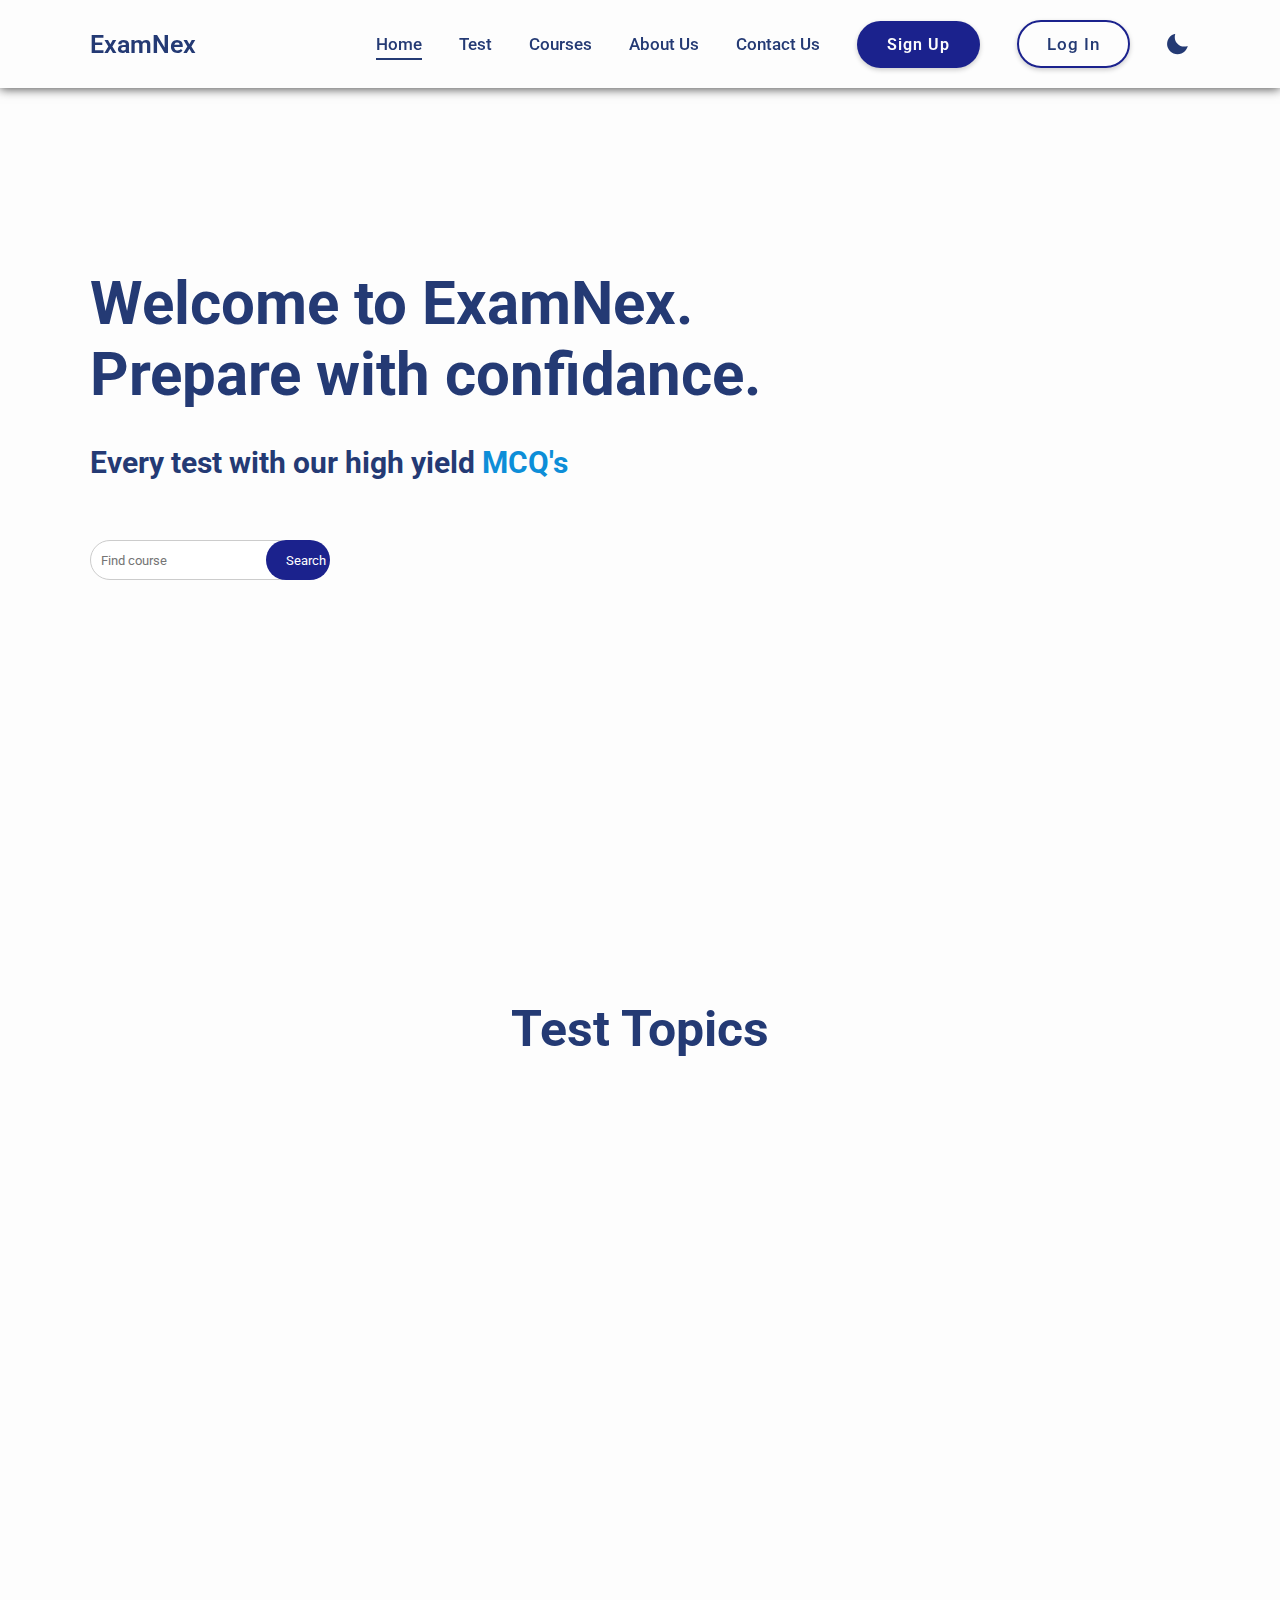
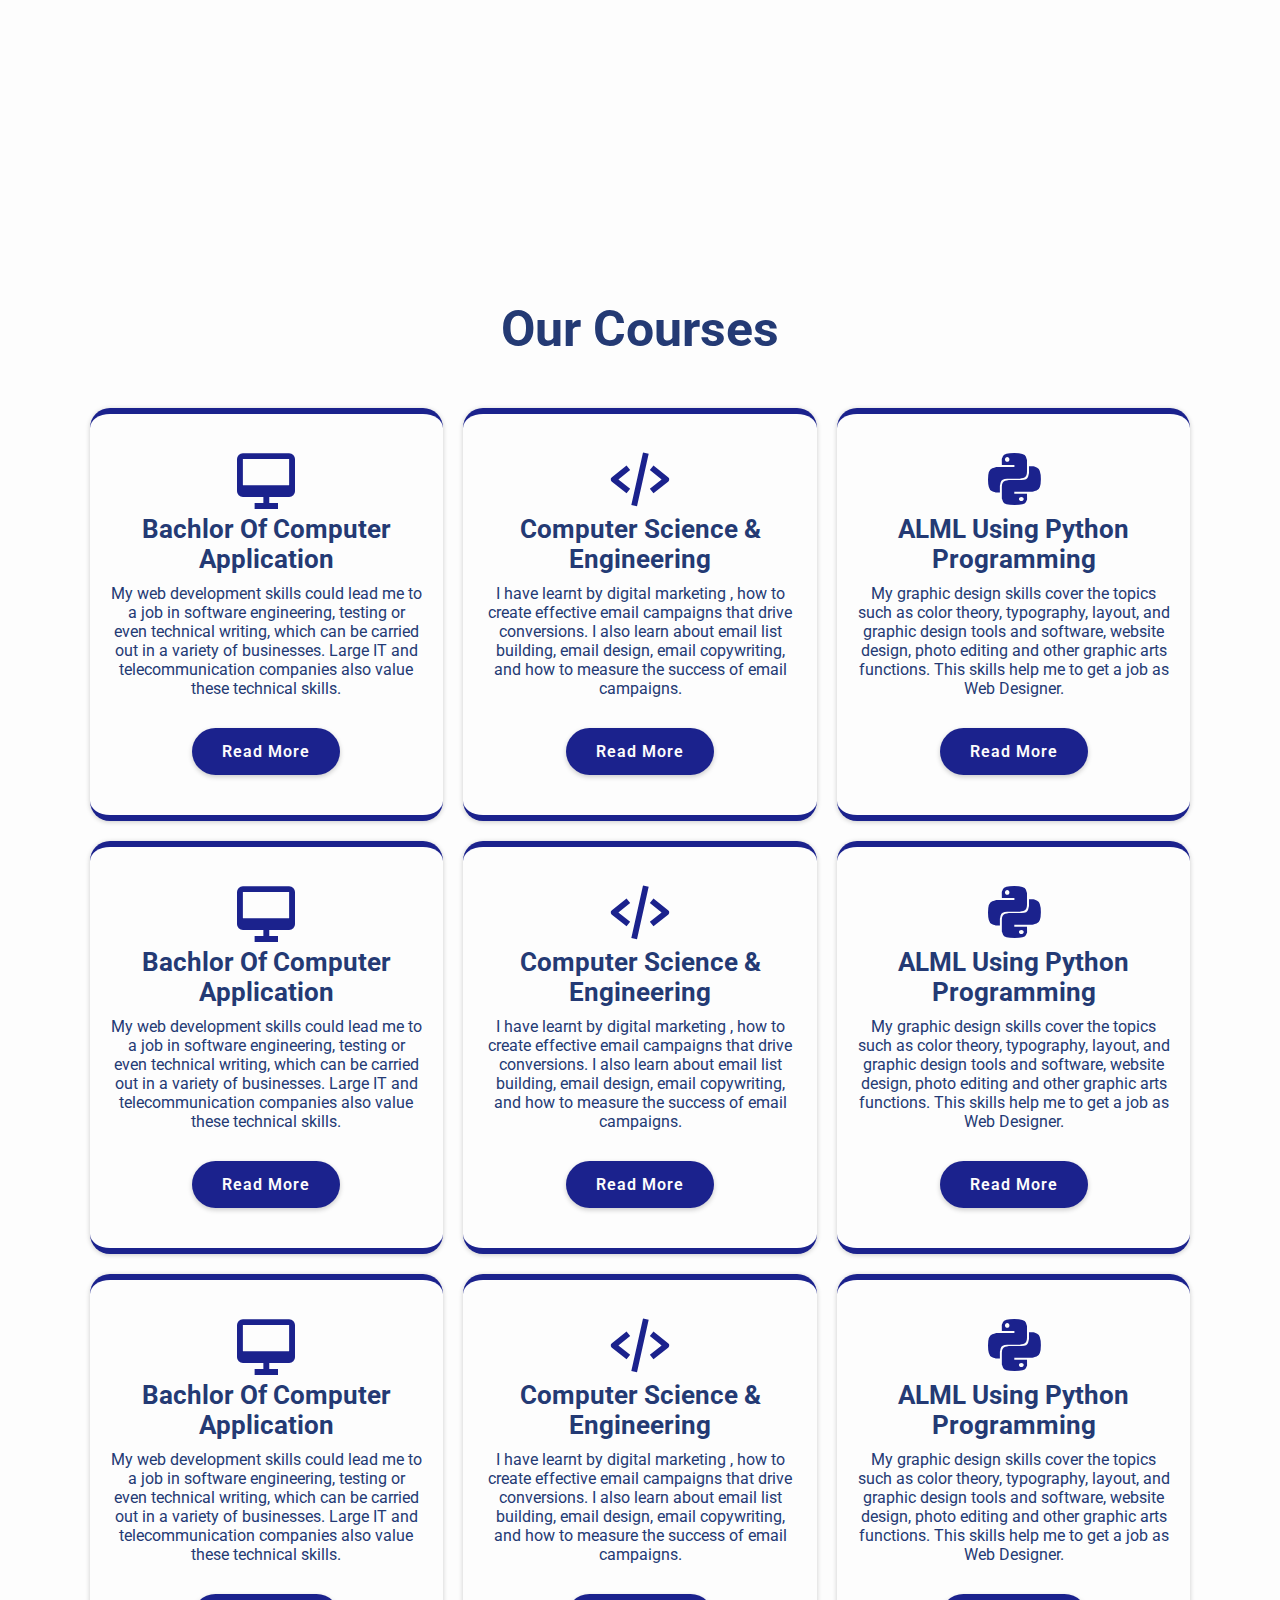
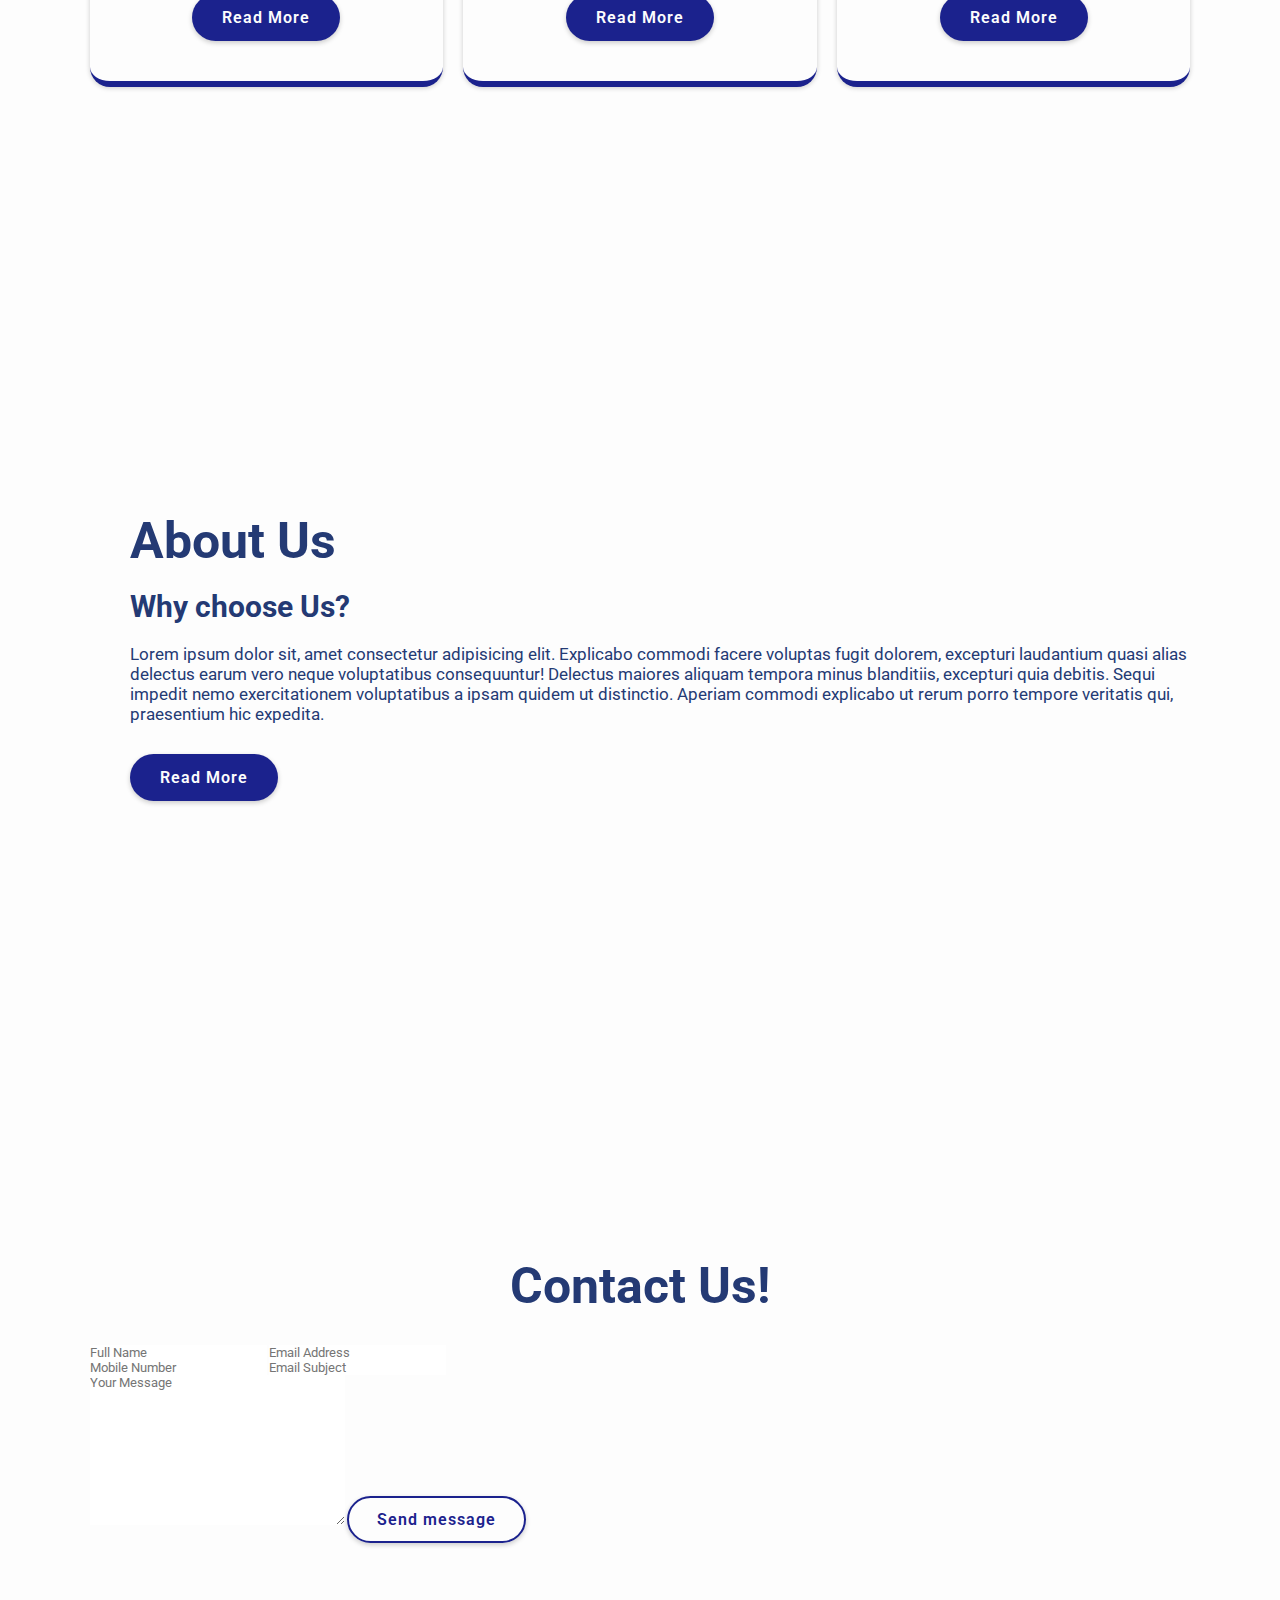
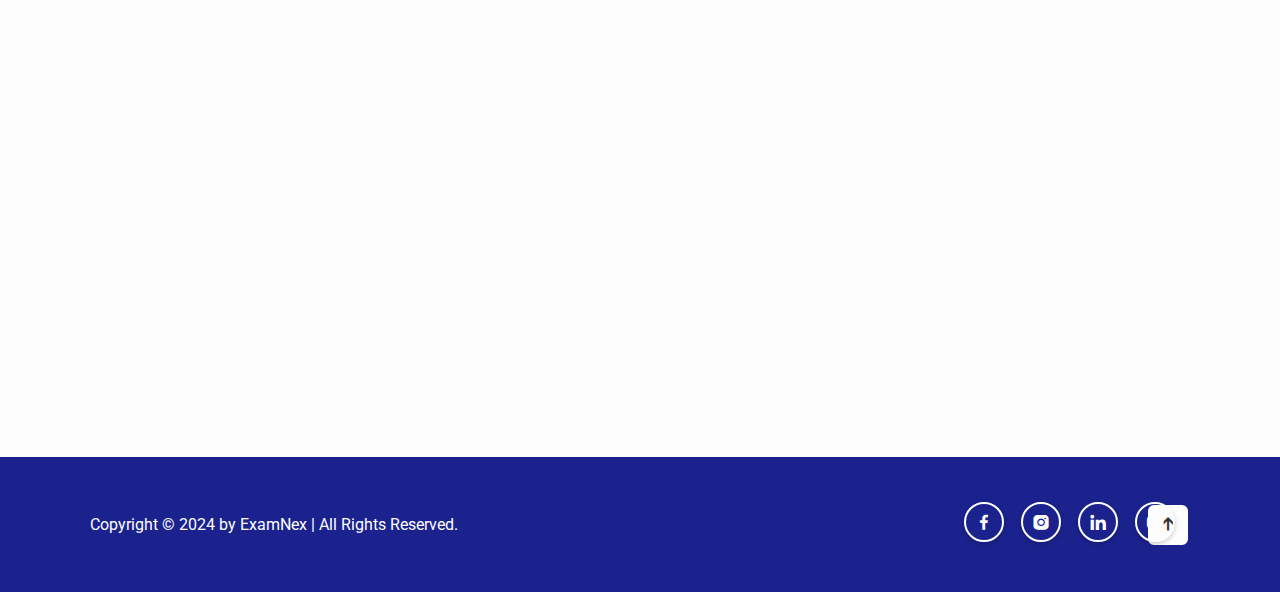
==== index.html @ b9f56183 "Add files via upload" ====
<!DOCTYPE html>
<html lang="en">
<head>
    <meta charset="UTF-8">
    <link rel="shortcut icon" type="x-icon" href="logo-removebg-preview1.png">
    <meta name="viewport" content="width=device-width, initial-scale=1.0 user-scalable=no">
    <title>ExamApp</title>
    <link rel="stylesheet" href="style.css">
    <link href='https://unpkg.com/boxicons@2.1.4/css/boxicons.min.css' rel='stylesheet'>
</head>
<body>
    <header class="header">
        <a href="#home" class="logo">ExamNex</a>
        <nav class="navbar">
            <a href="#home" class="active">Home</a>
            <a href="#test" >Test</a>
            <a href="#courses" >Courses</a>
            <a href="#about" >About Us</a>
            <a href="#contact" >Contact Us</a>
            <a href="#" id="sign-up"><span class="btn">Sign Up</span></a>
            <a href="#" class="btn2" id="pop_up">Log In</a>
        </nav>
        <i class='bx bxs-moon' id="darkMode-icon"></i>
        <i id="menu" class='bx bx-menu'></i>
    </header>
        <section class="home" id="home">
            <div class="home-content">
                <h1>Welcome to ExamNex. Prepare with confidance. </h1>
                <!-- <h1><span1 class="multiple-text"></span1></h1> -->
                <h3>Every test with our high yield <span>MCQ's</span></h3>
            <form class="search" action="#" method="post">
                <input type="search" id="search-input" placeholder="Find course" class="search-input">
                <button type="submit" class="search-button" id="search-button">Search</button>
            </form>
        </div>
            <div class="image">
                <img src="exam-removebg.png" alt="">
            </div>
            <div class="container">
                <span class="close"><ion-icon name="close"></ion-icon></span>
                        <h2>Sign in to account</h2>
                        <form action="#" method="post">
                <div class="elements">
                    <div class="login_mail">
                        <input type="email or phone number" id="mail" placeholder="Email address or phone number" required>
                        <span class="icon-mail"><ion-icon name="mail"></ion-icon></span>
                    </div>
                    <div class="login_pass">
                        <input type="password" id="pass" placeholder="Password" required>
                        <span class="lock" id=""><ion-icon name="lock-closed"></ion-icon></span>
                    </div>
                    <div class="login_btn">
                        <button type="submit" id="log_in"><span>Sign in</span></button>
                    </div>
                </div>
                    <div class="forgot">
                    <label><input type="checkbox"> Remember me</label>
                        <a href="#" id="forget"> forgot password?</a>
                    </div>
                </form>
                </div>
                <!-- sign_up -->
                <div class="container2">
                    <span class="close2"><i class='bx bx-x' name="close2"></i></span>
                            <h2>Sign up to account</h2>
                            <form action="#" method="post">
                    <div class="elements2">
                        <div class="username">
                            <input type="text" id="username" placeholder="Enter the username" required>
                            <span class="user"><i class='bx bxs-user'></i></span>
                        </div>
                        <div class="login_mail2">
                            <input type="email or phone number" id="mail2" placeholder="Email address or phone number" required>
                            <span class="icon-mail2"><ion-icon name="mail"></ion-icon></span>
                        </div>
                        <div class="login_pass2">
                            <input type="password" id="pass2" placeholder="Password" required>
                            <span class="lock2" id=""><ion-icon name="lock-closed"></ion-icon></span>
                        </div>
                        <div class="login_btn2">
                            <button type="submit" id="log_in2"><span>Sign in</span></button>
                        </div>
                    </div>
                        <div class="forgot2">
                        <label><input type="checkbox"> Remember me</label>
                            <a href="#"> Already have an account?</a>
                        </div>
                    </form>
                    </div>
                    <div class="container3">
                        <span class="close3"><i class='bx bx-x' name="close2"></i></span>
                                <h2>Reset your password</h2>
                                <pre>If the account exist, we will email you 
    instructions to reset the password.</pre>
                                <form action="#" method="post">
                        <div class="elements3">
                            <div class="login_mail3">
                                <input type="email or phone number" id="mail3" placeholder="Email address or phone number" required>
                                <span class="icon-mail3"><ion-icon name="mail"></ion-icon></span>
                            </div>
                            <div class="login_btn3">
                                <button type="submit" id="log_in3"><span>Reset password</span></button>
                            </div>
                        </div>
                        </div>
        </section>
        <section class="test" id="test">
            <h2 class="heading">Test Topics</h2>
            <div class="test-container">
                <div class="test-box">
                    <img src="portfolio1.jpg" alt="">
                    <div class="test-layer">
                        <h4>Web Design</h4>
                        <p>I Can design according to the user any types of designing websites.</p>
                        <a href="#"><i class='bx bx-link-external'></i></a>
                    </div>
                </div>
                <div class="test-box">
                    <img src="portfolio2.jpg" alt="">
                    <div class="test-layer">
                        <h4>C & Python Programming</h4>
                        <p>I know about C & Python Programming. I can do any types of projects with that languages.</p>
                        <a href="#"><i class='bx bx-link-external'></i></a>
                    </div>
                </div>
                <div class="test-box">
                    <img src="portfolio3.jpg" alt="">
                    <div class="test-layer">
                        <h4>Game Devolopment</h4>
                        <p>I have knowledge about game development. So, I can help you to devolops 2D games.</p>
                        <a href="#"><i class='bx bx-link-external'></i></a>
                    </div>
                </div>
                <div class="test-box">
                    <img src="portfolio4.jpg" alt="">
                    <div class="test-layer">
                        <h4>Full Stack Web Devolopment</h4>
                        <p>I devolops websites using React Js, Node Js, Express Js & My SQL DataBase.</p>
                        <a href="#"><i class='bx bx-link-external'></i></a>
                    </div>
                </div>
                <div class="test-box">
                    <img src="portfolio5.jpg" alt="">
                    <div class="test-layer">
                        <h4>Soft Skills</h4>
                        <p>My soft skills are Communication, Problem Solving, Negotiation, Teamwork, Adaptability.</p>
                        <a href="#"><i class='bx bx-link-external'></i></a>
                    </div>
                </div>
                <div class="test-box">
                    <img src="portfolio6.jpg" alt="">
                    <div class="test-layer">
                        <h4>MS Office</h4>
                        <p>I can help you any types of Ms Office related works.</p>
                        <a href="#"><i class='bx bx-link-external'></i></a>
                    </div>
                </div>
            </div>
        </section>
        <section class="courses" id="courses">
            <h2 class="heading">Our Courses</h2>
            <div class="courses-container">
                <div class="courses-box">
                    <i class='bx bx-desktop'></i>
                    <h3>Bachlor Of Computer Application</h3>
                    <p>My web development skills could lead me  to a job in software engineering, testing or even technical writing, which can be carried out in a variety of businesses. Large IT and telecommunication companies also value these technical skills.</p>
                    <a href="#"><span class="btn">Read More</span></a>
                </div>
                <div class="courses-box">
                    <i class='bx bx-code-alt' ></i>
                    <h3>Computer Science & Engineering</h3>
                    <p>I have learnt by digital marketing , how to create effective email campaigns that drive conversions. I also learn about email list building, email design, email copywriting, and how to measure the success of  email campaigns.</p>
                    <a href="#"><span class="btn">Read More</span></a>
                </div>
                <div class="courses-box">
                    <i class='bx bxl-python' ></i>
                    <h3>ALML Using Python Programming</h3>
                    <p>My graphic design skills cover the topics such as color theory, typography, layout, and graphic design tools and software, website design, photo editing and other graphic arts functions. 
                        This skills help me to get a job as Web Designer.</p>
                    <a href="#"><span class="btn">Read More</span></a>
                </div>
                <div class="courses-box">
                    <i class='bx bx-desktop'></i>
                    <h3>Bachlor Of Computer Application</h3>
                    <p>My web development skills could lead me  to a job in software engineering, testing or even technical writing, which can be carried out in a variety of businesses. Large IT and telecommunication companies also value these technical skills.</p>
                    <a href="#"><span class="btn">Read More</span></a>
                </div>
                <div class="courses-box">
                    <i class='bx bx-code-alt' ></i>
                    <h3>Computer Science & Engineering</h3>
                    <p>I have learnt by digital marketing , how to create effective email campaigns that drive conversions. I also learn about email list building, email design, email copywriting, and how to measure the success of  email campaigns.</p>
                    <a href="#"><span class="btn">Read More</span></a>
                </div>
                <div class="courses-box">
                    <i class='bx bxl-python' ></i>
                    <h3>ALML Using Python Programming</h3>
                    <p>My graphic design skills cover the topics such as color theory, typography, layout, and graphic design tools and software, website design, photo editing and other graphic arts functions. 
                        This skills help me to get a job as Web Designer.</p>
                    <a href="#"><span class="btn">Read More</span></a>
                </div>
                <div class="courses-box">
                    <i class='bx bx-desktop'></i>
                    <h3>Bachlor Of Computer Application</h3>
                    <p>My web development skills could lead me  to a job in software engineering, testing or even technical writing, which can be carried out in a variety of businesses. Large IT and telecommunication companies also value these technical skills.</p>
                    <a href="#"><span class="btn">Read More</span></a>
                </div>
                <div class="courses-box">
                    <i class='bx bx-code-alt' ></i>
                    <h3>Computer Science & Engineering</h3>
                    <p>I have learnt by digital marketing , how to create effective email campaigns that drive conversions. I also learn about email list building, email design, email copywriting, and how to measure the success of  email campaigns.</p>
                    <a href="#"><span class="btn">Read More</span></a>
                </div>
                <div class="courses-box">
                    <i class='bx bxl-python' ></i>
                    <h3>ALML Using Python Programming</h3>
                    <p>My graphic design skills cover the topics such as color theory, typography, layout, and graphic design tools and software, website design, photo editing and other graphic arts functions. 
                        This skills help me to get a job as Web Designer.</p>
                    <a href="#"><span class="btn">Read More</span></a>
                </div>
            </div>
        </section>
        <section class="about" id="about">
            <div class="about-img">
                <img src="about1-removebg-preview.png" alt="">
            </div>
            <div class="about-content">
                <h2 class="heading">About Us</h2>
                <h3>Why choose Us?</h3>
                <p>Lorem ipsum dolor sit, amet consectetur adipisicing elit. Explicabo commodi facere voluptas fugit dolorem, excepturi laudantium quasi alias delectus earum vero neque voluptatibus consequuntur! Delectus maiores aliquam tempora minus blanditiis, excepturi quia debitis. Sequi impedit nemo exercitationem voluptatibus a ipsam quidem ut distinctio. Aperiam commodi explicabo ut rerum porro tempore veritatis qui, praesentium hic expedita.
                    
                </p>
                <span href="#" class="btn">Read More</span>
            </div>
        </section>
        <section class="contact" id="contact">
            <h2 class="heading">Contact Us!</h2>
            <form action="#" method="POST" id="contact">
            <!--<form action="https://api.web3forms.com/submit" method="POST">   gmail comments line
                <input type="hidden" name="access_key" value="90920bce-4f6d-42fe-be21-c237a7fe2560">-->
                <div class="input-box">
                    <input type="text" placeholder="Full Name" name="full_name" required>
                    <input type="email" placeholder="Email Address" name="email" required>
                </div>
                <div class="input-box">
                    <input type="number" placeholder="Mobile Number" name="mno" required>
                    <input type="text" placeholder="Email Subject" name="text" required>
                </div>
                <textarea name="sent_text" id="sent_text" cols="30" rows="10" placeholder="Your Message"></textarea>
                <!-- <input type="submit" value="Send Message" class="btn2"> When we use the backend that time we used that -->
                <a href="thankyou.html" class="btn2">Send message</a> <!--Thats for demo purpose -->
            </form>
        </section>
        <footer class="footer">
            <div class="footer-text">
                <p>Copyright &copy; 2024 by ExamNex | All Rights Reserved.</p>
            </div>
            <div class="social-media">
                <a href="https://www.facebook.com/profile.php?id=100036517611134" target="_blank"><i class='bx bxl-facebook'></i></a>
                <a href="https://www.instagram.com/__pheonixx__99/" target="_blank"><i class='bx bxl-instagram-alt' ></i></a>
                <a href="https://www.linkedin.com/in/samrat-saha-414580305/" target="_blank"><i class='bx bxl-linkedin'></i></a>
                <a href="https://youtube.com/@mr.rockstaryt3064?si=V2W3eRuo5P7zrMuX" target="_blank"><i class='bx bxl-youtube' ></i></a>
            </div>
            <!-- <div class="para">
            <p>Contact Us on social media sites</p></div> -->
            <div class="footer-iconTop">
                <a href="#home"><i class='bx bx-up-arrow-alt'></i></a>
            </div>
        </footer>
<script src="https://unpkg.com/typed.js@2.1.0/dist/typed.umd.js"></script>
<script src="https://unpkg.com/scrollreveal"></script>
<script src="script.js"></script>
<script type="module" src="https://unpkg.com/ionicons@7.1.0/dist/ionicons/ionicons.esm.js"></script>
<script nomodule src="https://unpkg.com/ionicons@7.1.0/dist/ionicons/ionicons.js"></script>
</body>
</html>
---- style.css ----
@import url('https://fonts.googleapis.com/css2?family=Roboto:ital,wght@0,100;0,300;0,400;0,500;0,700;0,900;1,100;1,300;1,400;1,500;1,700;1,900&display=swap');
*{
    margin: 0;
    padding:0;
    box-sizing:border-box;
    text-decoration: none;
    border:none;
    outline:none;
    scroll-behavior:smooth;
    font-family: 'roboto', sans-serif;
}
:root{
    --bg-color: #fdfdfd;
    --text-color: rgba(36, 58, 116);
    --main-color: rgb(27, 34, 141);
    --white-color: #fdfdfd;
    --shadow-color: rgba(0, 0, 0, .2);
}
.dark-mode{
    --bg-color: #0b061f;
    --text-color: #fafafa;
    --shadow-color: rgba(0, 0, 0, .7);
}
html{
    font-size: 62.5%;
    overflow-x: hidden;
}
body{
    background: var(--bg-color);
    color: var(--text-color);
}
.header{
    position: fixed;
    top: 0;
    left: 0;
    width: 100%;
    padding: 2rem 7%;
    background: var(--bg-color);
    display: flex;
    align-items: center;
    z-index: 100;
    transition: 5s;
    box-shadow: 0 .1rem 1rem rgba(0, 0, 0, .7);
}
#menu{
    font-size: 3.8rem;
    color: var(--main-color);
    display: none;
}
#darkMode-icon{
    font-size: 2.5rem;
    cursor: pointer;
    color: var(--text-color);
}
.logo{
    font-size: 2.5rem;
    color: var(--text-color);
    font-weight: 600;
    cursor: default;
    margin-right: auto;
}
.navbar a{
    position: relative;
    font-size: 1.7rem;
    color: var(--text-color);
    font-weight: 500;
    margin-right: 3.5rem;
}
section{
    min-height: 100vh;
    padding: 10rem 7% 2rem;
}
.home{
    display: flex;
    align-items: center;
}
.home .home-content{
    max-width: 70rem;
    padding-bottom: 20rem;
}
.home-content h3{
    font-size: 3rem;
    font-weight: 700;
    line-height: .3;
}
.home-content h1{
    font-size: 6rem;
    font-weight: 700;
    margin-bottom: .3rem;
    
}
.home-content p{
    font-size: 1.6rem;
}
.home-content h3 span{
    color: rgb(13, 142, 216);
}
.home-content h3{
    line-height: 10rem;
}
.btn{
    display: inline-block;
    padding: 1.2rem 2.8rem;
    background: var(--main-color);
    border-radius: 7rem;
    box-shadow: 0 .2rem .5rem var(--shadow-color);
    font-size: 1.6rem;
    letter-spacing: .1rem;
    font-weight: 600;
    border: .2rem solid transparent;
    transition: .5s;
    
}
.btn:hover{
    background: transparent;
    color: var(--main-color);
    border-color: var(--main-color);
}
.btn2{
    display: inline-block;
    padding: 1.2rem 2.8rem;
    background: transparent;
    border-radius: 7rem;
    box-shadow: 0 .2rem .5rem var(--shadow-color);
    font-size: 1.6rem;
    color: var(--main-color);
    letter-spacing: .1rem;
    font-weight: 600;
    border: .2rem solid transparent;
    transition: .5s ease;
    border-color: var(--main-color);
}
.btn2:hover{
    background: var(--main-color);
    color: var(--white-color);
}
span{
    color: #fdfdfd;
}
.image{
        position: absolute;
        width: 20%;
        height: 50vh;
        left: 45%;
}
.image img{
    padding-left:5rem;
}
.search{
    position: absolute;
    top: 60%;
    width: 25%;
}
.search-input {
    width: 65%;
    padding: 10px;
    border: 1px solid #ccc;
    border-radius: 40px ;
    height: 4rem;
}
.search-button {
    padding: 10px 20px;
    background-color: var(--main-color); 
    color: white;
    border: none;
    border-radius: 20px;
    cursor: pointer;
    position: absolute;
    left:55%;
    height: 4rem;
    width: 20%;
}
.search-button:hover {
    background: rgb(5, 5, 77);
}
.navbar a:hover{
    font-weight: 900;
}
.navbar a.active::before{
    content: '';
    position: absolute;
    left: 0;
    bottom: -6px;
    width: 100%;
    height: .2rem;
    background: var(--text-color);
}
.header.sticky .navbar a::before{
    background: var(--text-color);
    opacity: .7;
}
.heading{
    font-size: 4.5rem;
    text-align: center;
}
.courses{
    padding-bottom: 7rem;
}
.courses h2{
    margin-bottom: 5rem;
}
.courses .courses-container{
    display: flex;
    justify-content: center;
    align-items: center;
    flex-wrap: wrap;
    gap: 2rem;
}
.courses-container .courses-box{
    flex: 1 1 30rem;
    background: var(--bg-color);
    padding: 3rem 2rem 4rem;
    border-radius: 2rem;
    box-shadow: 0 .1rem .5rem var(--shadow-color);
    text-align: center;
    border-top: .6rem solid var(--main-color);
    border-bottom: .6rem solid var(--main-color);
    transition: .5s ease;
}
.courses-container .courses-box:hover{
    box-shadow: 0 .1rem 2rem var(--shadow-color);
    transform: scale(1.02);
}
.courses-box i{
    font-size: 7rem;
    color: var(--main-color);
}
.courses-box h3{
    font-size: 2.6rem;
    transition: .5s ease;
}
.courses-box:hover h3{
    color: var(--main-color);
}
.courses-box p{
    font-size: 1.6rem;
    margin: 1rem 0 3rem;
}
.about{
    display: flex;
    justify-content: center;
    align-items: center;
    gap: 4rem;
}
.about-img img{
    width: 35vw;
}

.heading{
    font-size: 5rem;
    text-align: center;
}
.about-content h2{
    text-align: left;
    line-height: 1.9;
}
.about-content h3{
    font-size: 3rem;
}
.about-content p{
    font-size: 1.7rem;
    margin: 2rem 0 3rem;
}
.contact{
    margin-top: 10rem;
}
.contact h2{
    margin-bottom: 3rem;
}

.contact form{
    max-width: 70rem;
    margin: 1rem auto;
    text-align: center;
    margin-bottom: 3rem;
}
.contact form .input-box{
    display: flex;
    justify-content: center;
    flex-wrap: wrap;
}
.contact form .input-box input,
.contact form textarea{
    width: 100%;
    padding: 1.5rem;
    font-size: 1.6rem;
    color: var(--text-color);
    background: var(--bg-color);
    border-radius: .8rem;
    margin: .7rem 0;
    box-shadow: 0 .1rem .5rem var(--shadow-color);
    
}
.contact form .input-box input{
    width: 49%;
}
.contact form textarea{
    resize:none;
}
.contact form .btn{
    margin-top: 2rem;
    cursor: pointer;
    color: var(--white-color);
}
.contact form .btn:hover{
    color: var(--main-color);
}
.social-media a{
    margin: 2.5rem .75rem 3rem;
    display: inline-flex;
    justify-content: center;
    align-items: center;
    width: 4rem;
    height: 4rem;
    background: transparent;
    border: .2rem solid var(--white-color);
    border-radius: 50%;
    box-shadow: 0 .2rem .5rem var(--shadow-color);
    font-size: 2rem;
    color: var(--white-color);
    margin : 2.5rem 1.5rem 3rem 0;
    transition: .5s ease;
    
}
.social-media a:hover{
    background: var(--white-color);
    color: var(--main-color);
}
.social-media{
    position: relative;
    left: 25%;
}
/* .para p{
    font-size: 1.5rem;
    color: var(--white-color);
    margin-left: 0;
} */
.footer{
    display: flex;
    justify-content: space-between;
    align-items: center;
    flex-wrap:wrap ;
    padding: 2rem 7%;
    background: var(--main-color);
}
.footer-text p{
    font-size: 1.6rem;
    color: var(--white-color);
}
.footer-iconTop a{
    display: inline-flex;
    justify-content: center;
    align-items: center;
    padding: .8rem;
    background: var(--white-color);
    border-radius: .8rem;
    border: .2rem solid var(--main-color);
    outline: .2rem solid transparent;
    transition: .5s ease;
}
.footer-iconTop a:hover{
    outline-color: var(--white-color);
}
.footer-iconTop a i{
    font-size: 2.4rem;
    color: #333;
}
.container{
    position: relative;
    left: 20%;
    height: 45rem;
    width: 40rem;
    border-radius: 1.6rem;
    border-top: .2rem solid var(--main-color);
    border-bottom: .2rem solid var(--main-color);
    box-shadow: 30px 30px 30px 30px rgba(0,0,0,.5);
    display: flex;
    flex-direction: column;
    align-items: center;
    gap: 3rem;
    display: none; 
    transition: 0.5s ease; 
    background-color: var(--bg-color);
}
.container:hover{
    box-shadow: 0 .1rem 2rem var(--shadow-color);
    transform: scale(1.02);
}
.container.show {
    display: flex; 
}
.container h2{
    font-size: 2.5rem;
    color: var(--text-color);
    margin-top: 5rem;
}
.login_mail{
    height: 4rem;
    width: 35rem;
    border-bottom: 2px solid var(--main-color);
    display: flex;
    justify-content: center;
    
}
.login_pass{
    height: 4rem;
    width: 35rem;
    border-bottom: 2px solid var(--main-color);
    display: flex;
    justify-content: center;
    margin-top: 3rem;
}

.login_btn #log_in{
    height: 5rem;
    width: 35rem;
    display: inline-block;
    padding: 1.2rem 2.8rem;
    background: var(--main-color);
    border-radius: 7px;
    box-shadow: 0 .2rem .5rem var(--shadow-color);
    font-size: 1.6rem;
    letter-spacing: .1rem;
    font-weight: 600;
    border: .2rem solid transparent;
    transition: .5s;
    margin-top: 5rem;
}
.login_btn #log_in:hover{
    background-color:rgb(5, 5, 77);
    transition: .5s;
}
#mail{
    width: 100%;
    margin-left: 2rem;
    font-size: 1.5rem;
    background: transparent;
}
#pass{
    width: 100%;
    margin-left: 2rem;
    font-size: 1.5rem;
    background: transparent;
}
.forgot{
    font-size: 1.35rem;
    margin: 10px 0 15px;
    justify-content: space-between;
    margin-top: 3rem;
}
.forgot a{
    position: relative;
    left: 37%;
    color: var(--text-color);
}
#forget:hover{
    text-decoration: underline;
}
.elements{
    margin-top: 1rem;
}
.close{
    color: var(--white-color);
    font-size: 3rem;
    position: absolute;
    left: 92%;
    border-top-right-radius: 10px;
    border-bottom-left-radius: 20px;
    background-color: var(--main-color);
    margin-left: 2px;
}
.close:hover{
    background-color: rgb(5, 5, 77);
    transition: .5s;
}
.icon-mail{
    position: absolute;
    font-size: 2rem;
    color: var(--text-color);
    left: 85%;
}
.lock{
    position: absolute;
    font-size: 2rem;
    color: var(--text-color);
    left: 85%;
}

.container2{
    position: relative;
    left: 20%;
    height: 60rem;
    width: 40rem;
    border-radius: 1.6rem;
    border-top: .2rem solid var(--main-color);
    border-bottom: .2rem solid var(--main-color);
    box-shadow: 30px 30px 30px 30px rgba(0,0,0,.5);
    display: flex;
    flex-direction: column;
    align-items: center;
    gap: 3rem;
    display: none;
    transition: 0.5s ease; 
    background-color: var(--bg-color);
}
.container2:hover{
    box-shadow: 0 .1rem 2rem var(--shadow-color);
    transform: scale(1.02);
}
.container2.show1{
    display: flex; 
}
.container2 h2{
    font-size: 2.5rem;
    color: var(--text-color);
    margin-top: 5rem;
}
.username{
    height: 4rem;
    width: 35rem;
    border-bottom: 2px solid var(--main-color);
    display: flex;
    justify-content: center;
    margin-bottom: 5rem;
}
#username{
    width: 100%;
    margin-left: 2rem;
    font-size: 1.5rem;
    background: transparent;
}
.login_mail2{
    height: 4rem;
    width: 35rem;
    border-bottom: 2px solid var(--main-color);
    display: flex;
    justify-content: center;
    margin-bottom: 5rem;
    
}
.login_pass2{
    height: 4rem;
    width: 35rem;
    border-bottom: 2px solid var(--main-color);
    display: flex;
    justify-content: center;
    margin-top: 3rem;
}

.login_btn2 #log_in2{
    height: 5rem;
    width: 35rem;
    display: inline-block;
    padding: 1.2rem 2.8rem;
    background: var(--main-color);
    border-radius: 7px;
    box-shadow: 0 .2rem .5rem var(--shadow-color);
    font-size: 1.6rem;
    letter-spacing: .1rem;
    font-weight: 600;
    border: .2rem solid transparent;
    transition: .5s;
    margin-top: 5rem;
}
.login_btn2 #log_in2:hover{
    background-color:rgb(5, 5, 77);
    transition: .5s;
}
#mail2{
    width: 100%;
    margin-left: 2rem;
    font-size: 1.5rem;
    background: transparent;
}
#pass2{
    width: 100%;
    margin-left: 2rem;
    font-size: 1.5rem;
    background: transparent;
}
.forgot2{
    font-size: 1.35rem;
    margin: 10px 0 15px;
    justify-content: space-between;
    margin-top: 5rem;
}
.forgot2 a{
    position: relative;
    left: 25%;
    color: var(--text-color);
}
.elements2{
    margin-top: 1rem;
}
.close2{
    color: var(--white-color);
    font-size: 3rem;
    position: absolute;
    left: 92%;
    border-top-right-radius: 10px;
    border-bottom-left-radius: 20px;
    background-color: var(--main-color);
    margin-left: 2px;
}
.close2:hover{
    background-color: rgb(5, 5, 77);
    transition: .5s;
}
.icon-mail2{
    position: absolute;
    font-size: 2rem;
    color: var(--text-color);
    left: 85%;
}
.lock2{
    position: absolute;
    font-size: 2rem;
    color: var(--text-color);
    left: 85%;
}
.user{
    position: absolute;
    font-size: 2rem;
    color: var(--text-color);
    left: 85%;
}
.container3{
    position: relative;
    left: 20%;
    height: 40rem;
    width: 40rem;
    border-radius: 1.6rem;
    border-top: .2rem solid var(--main-color);
    border-bottom: .2rem solid var(--main-color);
    box-shadow: 30px 30px 30px 30px rgba(0,0,0,.5);
    display: flex;
    flex-direction: column;
    align-items: center;
    gap: 3rem;
    display: none; 
    transition: 0.5s ease; 
    background-color: var(--bg-color);
}
.container3 pre{
    font-size: 1.4rem;
}
.container3:hover{
    box-shadow: 0 .1rem 2rem var(--shadow-color);
    transform: scale(1.02);
}
.container3.show2 {
    display: flex; 
}
.container3 h2{
    font-size: 2.5rem;
    color: var(--text-color);
    margin-top: 5rem;
}
.login_mail3{
    height: 4rem;
    width: 35rem;
    border-bottom: 2px solid var(--main-color);
    display: flex;
    justify-content: center;
    
}
.login_btn3 #log_in3{
    height: 5rem;
    width: 35rem;
    display: inline-block;
    padding: 1.2rem 2.8rem;
    background: var(--main-color);
    border-radius: 7px;
    box-shadow: 0 .2rem .5rem var(--shadow-color);
    font-size: 1.6rem;
    letter-spacing: .1rem;
    font-weight: 600;
    border: .2rem solid transparent;
    transition: .5s;
    margin-top: 5rem;
}
.login_btn3 #log_in3:hover{
    background-color:rgb(5, 5, 77);
    transition: .5s;
}
#mail3{
    width: 100%;
    margin-left: 2rem;
    font-size: 1.5rem;
    background: transparent;
}
.elements3{
    margin-top: 1rem;
}
.close3{
    color: var(--white-color);
    font-size: 3rem;
    position: absolute;
    left: 92%;
    border-top-right-radius: 10px;
    border-bottom-left-radius: 20px;
    background-color: var(--main-color);
    margin-left: 2px;
}
.close3:hover{
    background-color: rgb(5, 5, 77);
    transition: .5s;
}
.icon-mail3{
    position: absolute;
    font-size: 2rem;
    color: var(--text-color);
    left: 85%;
}
.test{
    padding-bottom: 10rem;
}
.test h2{
    margin-bottom: 4rem;
}
.test .test-container{
    display: grid;
    grid-template-columns: repeat(3, 1fr);
    align-items: center;
    gap: 2.5rem;
}
.test-container .test-box{
    position: relative;
    display: flex;
    border-radius: 2rem;
    box-shadow: 0 0 1rem rgba(0,0,0, .1);
    overflow: hidden;
}
.test-box img{
    width: 100%;
    transition: .5s ease;
}
.test-box:hover img{
    transform: scale(1.1);
}
.test-box .test-layer{
    position: absolute;
    bottom: 0;
    left: 0;
    width: 100%;
    height: 100%;
    background: linear-gradient(rgba(0,0,0,.1), var(--main-color));
    color: var(--white-color);
    display: flex;
    justify-content: center;
    align-items: center;
    flex-direction: column;
    text-align: center;
    padding: 0 4rem;
    transition: .5s ease;
}
.test-layer h4{
    font-size: 3rem;
}
.test-layer p{
    font-size: 1.6rem;
    margin: .3rem 0 1rem;
}
.test-layer a{
    display: inline-flex;
    justify-content: center;
    align-items: center;
    width: 5rem;
    height: 5rem;
    background: var(--white-color);
    border-radius: 50%;
}
.test-layer a:hover{
    border: 4px solid var(--shadow-color);
    transition: .5s ;
}
.test-layer a i{
    font-size: 2rem;
    color: #333;
}
@media(max-width:1050px){
    html{
        font-size: 40%;
    }
    .navbar a{
        font-size: 2.3rem;
    }
    .navbar a span{
        font-size: 2.3rem;
    }
    .logo{
        font-size: 3rem;
    }
    .home{
        font-size:4.2rem ;
        top: 50%;
        overflow: hidden;
        pointer-events: none;
    }
    .image{
        height: 40vh;
        width: 10%;
    }
    .courses{
        padding-bottom: 7rem;
    }
    .home-content h3{
        font-size: 3rem;
    }
    .home-content h1{
        font-size: 6rem;
    }
    .search{
        width: 60vw;
        height: 10vh;
        
    }
    .search-input {
        width: 50%;
        height: 6rem;
    }
    .search-button {
        width: 17%;
        height: 6rem;
        top: 2px;
        left: 40%;
    }
    #darkMode-icon{
        font-size: 3.5rem;
    }
    .contact{
        min-height: 70vh;
    }
    .courses {
        min-height: 70vh;
        padding-bottom: 3rem;
    }
    .footer-text p{
        font-size: 2.3rem;
    }
    .social-media{
        font-size: 2.3rem;
    }
    .test{
        padding-bottom: 7rem;
    }
    .test h2{
        margin-bottom: 3rem;
    }
    .test .test-container{
        grid-template-columns: repeat(2,1fr);
    }
}
@media(max-width:798px){
    html{
        font-size: 30%;
    }
    .image{
        display: none;
    }
    .search{
        width: 60vw;
        height: 10vh;
        
    }
    .search-input {
        width: 70%;
        height: 8rem;
    }
    .search-button {
        width: 22%;
        height: 8rem;
        top: -0.5px;
        left: 50%;
    }
    .home-content h3{
        font-size: 3.5rem;
    }
    .home-content h1{
        font-size: 5.5rem;
    }
    #menu{
        display: block;
        cursor: pointer;
        font-size: 6rem;
        color: var(--text-color);
    }
    #darkMode-icon{
        font-size: 5rem;
        padding-right: 4%;
    }
    .logo{
        font-size: 5rem;
    }
    .footer{
        padding: 2rem 3%;
    }
    .navbar{
        position: absolute;
        top: 100%;
        left: 0;
        width: 100%;
        padding: 1rem 3%;
        border-top: .1rem solid rgba(0, 0, 0, .2);
        box-shadow: 0 .5rem 1rem rgba(0, 0, 0, .1);
        display: none;
    }
    .navbar.hover{
        display: block;
    }
    .navbar a{
        display: block;
        font-size: 3rem;
        margin: 3rem 0;
    }
    .navbar{
        background-color: var(--white-color);
    }
    a.btn2{
        font-size: 11.04px;
        padding-left: -20%;
    }
    .btn2{
        width: 70.68px;
        height: 26.5px;
    }
    .header{
        padding-top: 5%;
    }
    .test .test-container{
        grid-template-columns: 1fr;
    }
}
@media(max-width:450px){
    .search{
        width: 80vw;
        height: 10vh;
    }
    .search-input {
        width: 70%;
        height: 8rem;
    }
    .search-button {
        width: 25%;
        height: 8rem;
    }
    .home-content h1{
        font-size: 6rem;
    }
    .contact form .input-box input{
        width: 100%;
    }
}
@media(max-width:376px){
    html{
        font-size: 30%;
    }
    .search{
        width: 80vw;
    }
    .footer{
        flex-direction: column-reverse;
    }
    .footer p{
        text-align: center;
        margin-top: 2rem;
    }
    .home-content h1{
        font-size: 5rem;
    }
    .home-content h3{
        font-size:3rem;
    }
    
}
input:-webkit-autofill,
input:-webkit-autofill:hover,
input:-webkit-autofill:focus,
input:-webkit-autofill:active {
    -webkit-background-clip: text;
    -webkit-text-fill-color: inherit !important;
    transition: background-color 5000s ease-in-out 0s;
    box-shadow: inset 0 0 20px 20px transparent;
}
input:autofill{
    filter: none;
    color: #ffffff !important; 
    background-color: #1f1f3a !important;
}
input:-ms-input-placeholder {
    color: #ffffff !important;
}
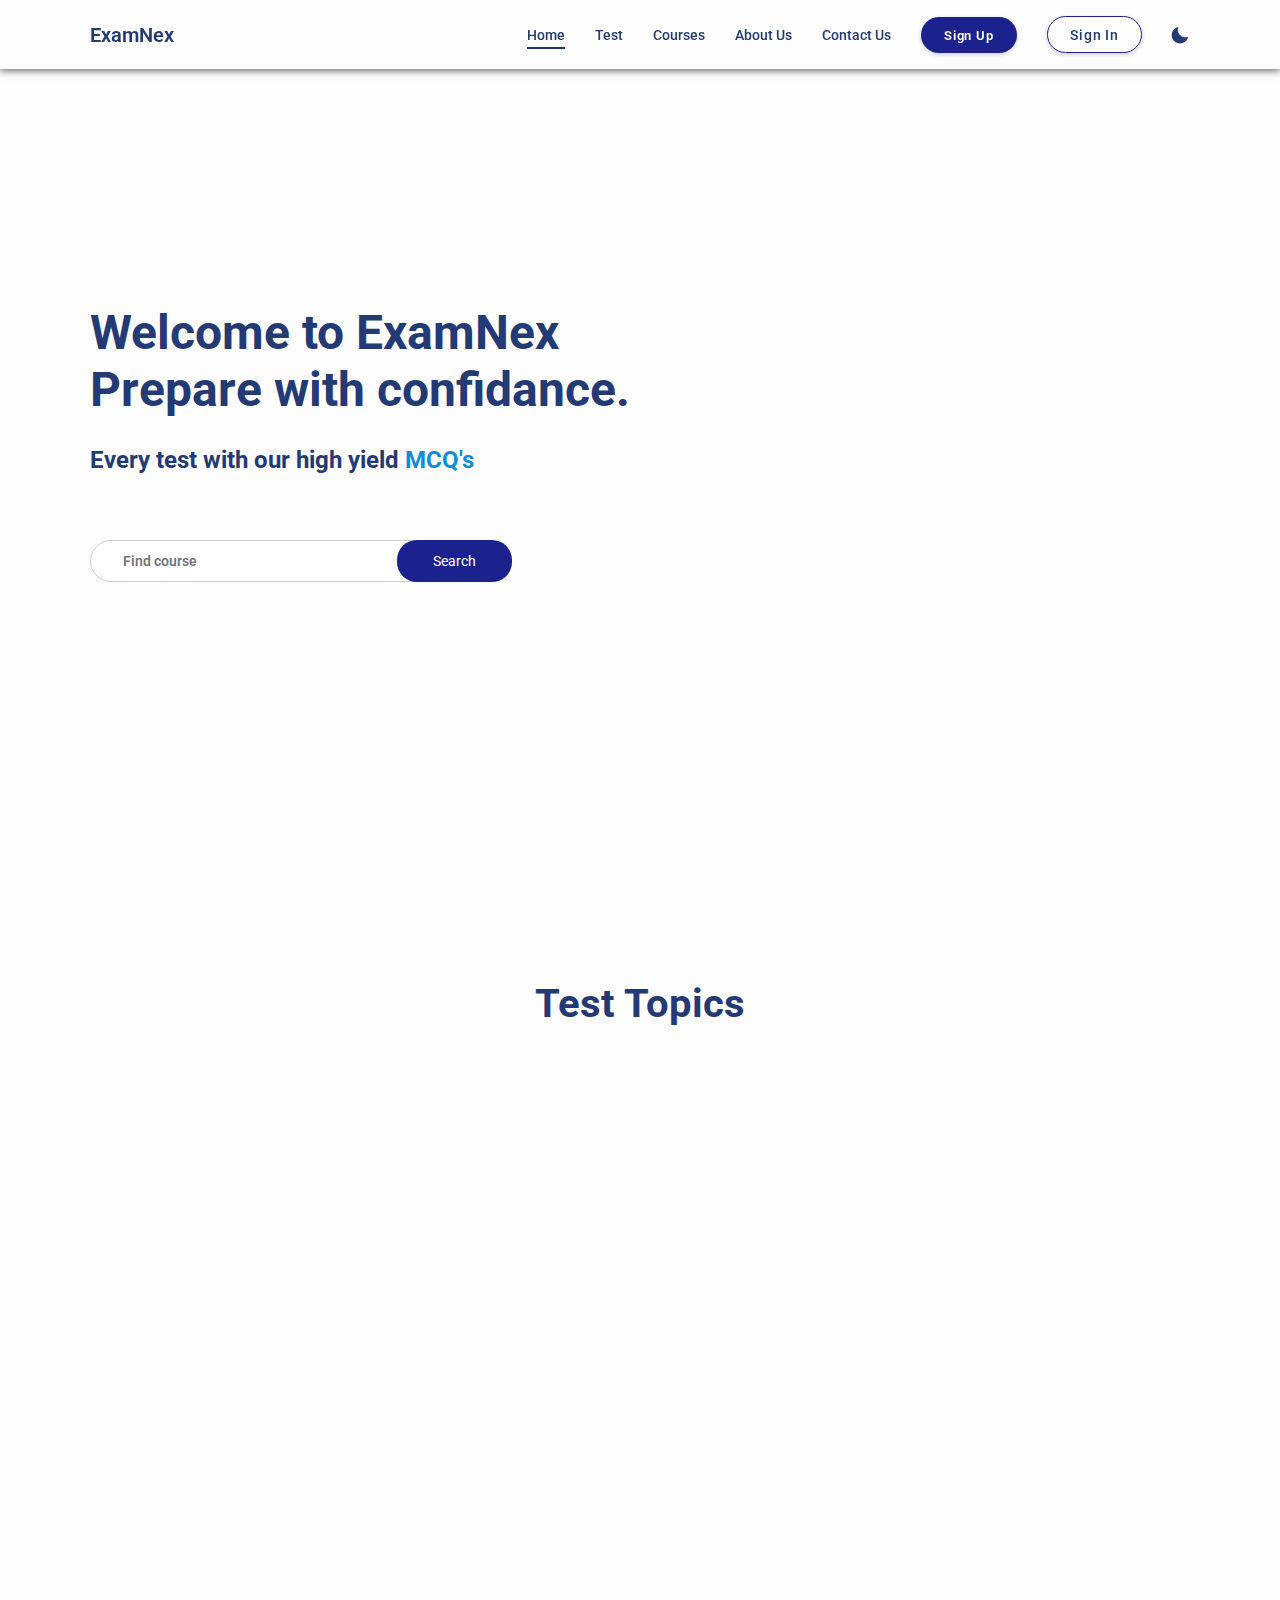
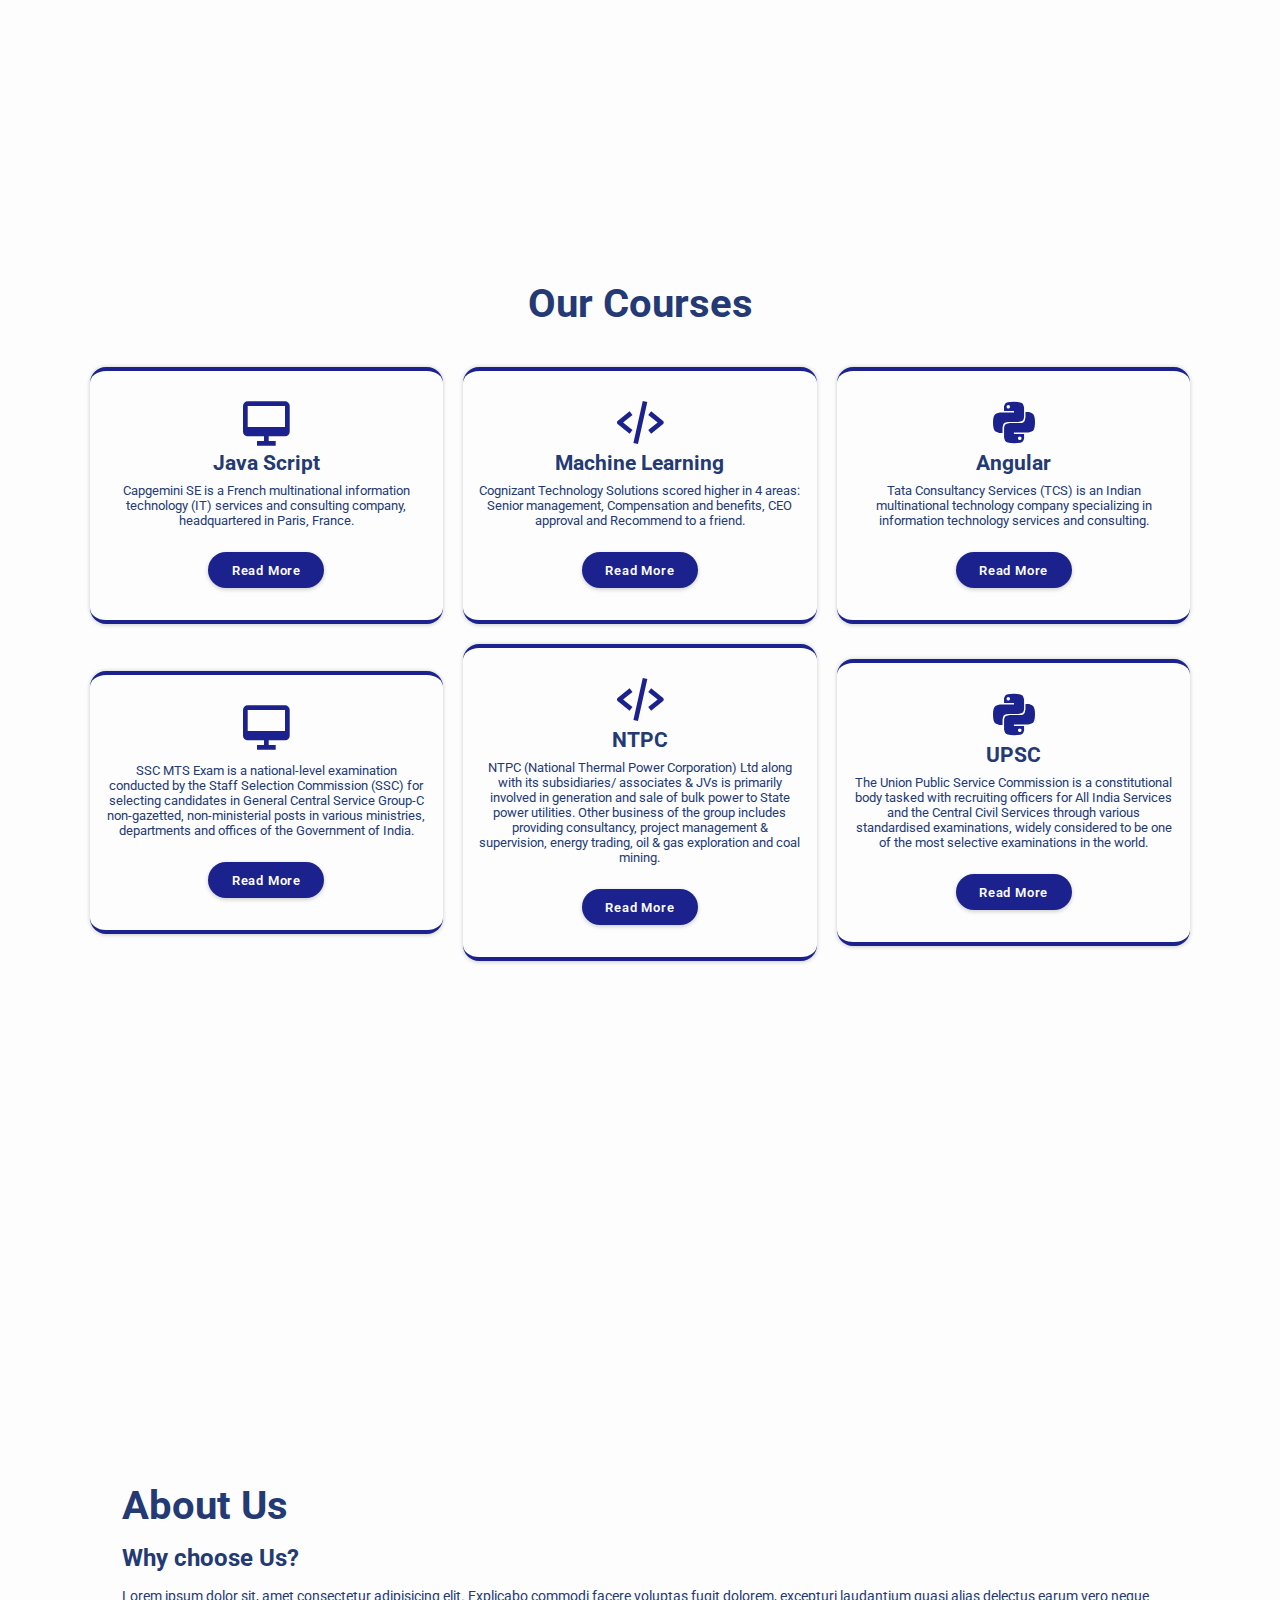
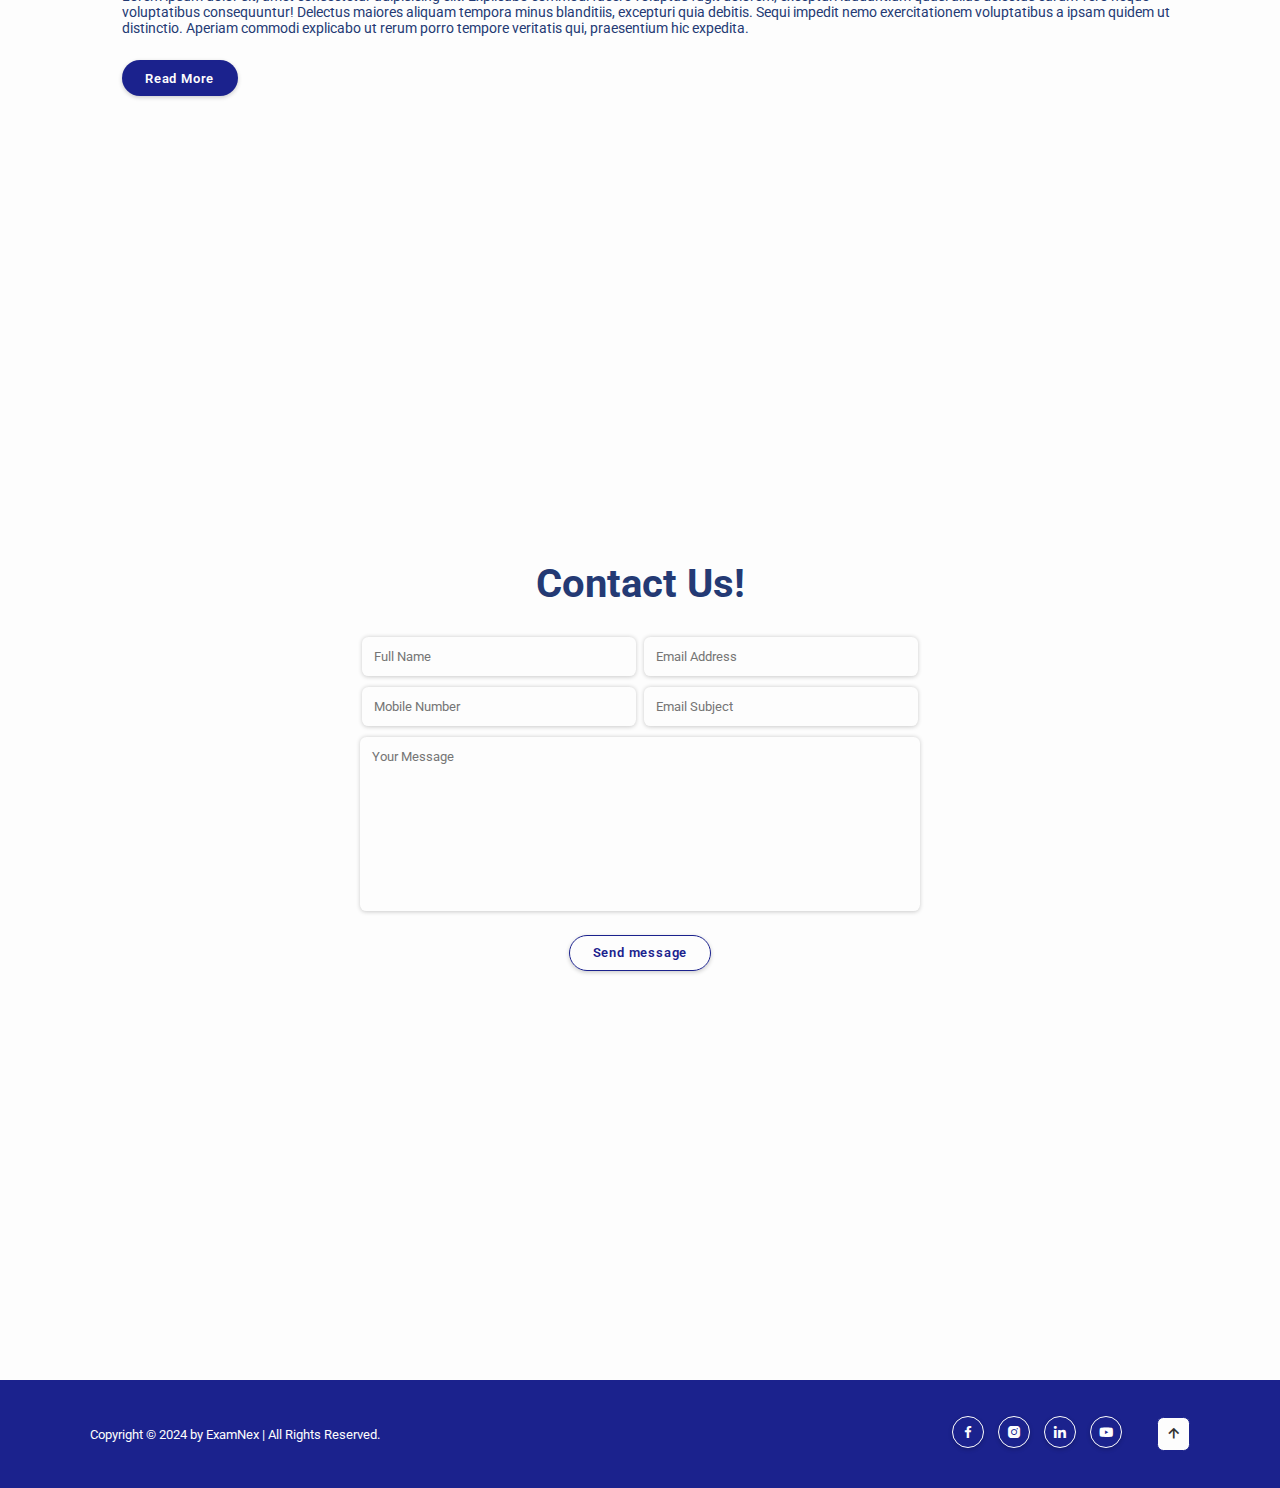
==== commit dd3cc684: "Add files via upload" ====
--- a/index.html
+++ b/index.html
@@ -18,14 +18,14 @@
             <a href="#about" >About Us</a>
             <a href="#contact" >Contact Us</a>
             <a href="#" id="sign-up"><span class="btn">Sign Up</span></a>
-            <a href="#" class="btn2" id="pop_up">Log In</a>
+            <a href="#" class="btn2" id="pop_up">Sign In</a>
         </nav>
         <i class='bx bxs-moon' id="darkMode-icon"></i>
         <i id="menu" class='bx bx-menu'></i>
     </header>
         <section class="home" id="home">
             <div class="home-content">
-                <h1>Welcome to ExamNex. Prepare with confidance. </h1>
+                <h1>Welcome to ExamNex Prepare with confidance. </h1>
                 <!-- <h1><span1 class="multiple-text"></span1></h1> -->
                 <h3>Every test with our high yield <span>MCQ's</span></h3>
             <form class="search" action="#" method="post">
@@ -36,31 +36,30 @@
             <div class="image">
                 <img src="exam-removebg.png" alt="">
             </div>
-            <div class="container">
-                <span class="close"><ion-icon name="close"></ion-icon></span>
-                        <h2>Sign in to account</h2>
+            <div class="container2">
+                <span class="close2"><i class='bx bx-x' name="close2"></i></span>
+                        <h2>Sign in to ExamNex</h2>
                         <form action="#" method="post">
-                <div class="elements">
-                    <div class="login_mail">
-                        <input type="email or phone number" id="mail" placeholder="Email address or phone number" required>
-                        <span class="icon-mail"><ion-icon name="mail"></ion-icon></span>
-                    </div>
-                    <div class="login_pass">
-                        <input type="password" id="pass" placeholder="Password" required>
-                        <span class="lock" id=""><ion-icon name="lock-closed"></ion-icon></span>
-                    </div>
-                    <div class="login_btn">
-                        <button type="submit" id="log_in"><span>Sign in</span></button>
-                    </div>
-                </div>
-                    <div class="forgot">
+                <div class="elements2">
+                    <div class="login_mail2">
+                        <input type="email or phone number" id="mail2" placeholder="Email address or phone number" required>
+                        <span class="icon-mail2"><ion-icon name="mail"></ion-icon></span>
+                    </div>
+                    <div class="login_pass2">
+                        <input type="password" id="pass2" placeholder="Password" required>
+                        <span class="lock"><ion-icon name="lock-closed"></ion-icon></span>
+                    </div>
+                    <div class="login_btn2">
+                        <button type="submit" id="log_in2"><span>Sign in</span></button>
+                    </div>
+                </div>
+                    <div class="forgot2">
                     <label><input type="checkbox"> Remember me</label>
-                        <a href="#" id="forget"> forgot password?</a>
+                        <a href="#" id="forget2"> forgot password?</a>
                     </div>
                 </form>
                 </div>
-                <!-- sign_up -->
-                <div class="container2">
+                <!-- <div class="container2">
                     <span class="close2"><i class='bx bx-x' name="close2"></i></span>
                             <h2>Sign up to account</h2>
                             <form action="#" method="post">
@@ -102,7 +101,60 @@
                                 <button type="submit" id="log_in3"><span>Reset password</span></button>
                             </div>
                         </div>
-                        </div>
+                        </div> -->
+                    
+                    <div class="container">
+                        <span class="close"><i class='bx bx-x' name="close"></i></span>
+                        <div class="head">
+                            <h2><b>Create a new account</b></h2>
+                            <h4><b>It's quick and easy.</b></h4>
+                        </div>
+                        <form action="#" method="post">
+                        <div class="input">
+                            <div class="nm">
+                            <input type="text" class="name" name="fn" id="fn" placeholder="First name" required>
+                            <input type="text" class="name" name="ln" id="ln" placeholder="Last name" required>
+                        </div><br>
+                        <div class="auth">
+                            <input type="email" name="email" id="email" placeholder="Mobile number or email address" required><br>
+                            <input type="password" name="pass" id="pass" placeholder="New password" required>
+                            <p>Date of birth</p>
+                            <input type="date" id="dateOfBirth" name="dateOfBirth" required>
+                        </div>
+                        </div>
+                        <div class="gender">
+                            <div class="sex">  
+                                <label class="Gen" for="Female">Female</label>
+                                <input type="radio" class="ratio" name="seX" value="female" id="seX" required>
+                            </div>
+                            <div class="sex">
+                                <label class="Gen" for="male">Male</label>
+                                <input type="radio" class="ratio" name="seX" value="male" id="seX" required>
+                            </div>
+                            <div class="sex">
+                                <label class="Gen" for="custom">Custom</label>
+                                <input type="radio" class="ratio" name="seX" value="custom" id="seX" required>
+                            </div>    
+                        </div>
+                            <button type="submit" class="signup" id="signup"><b> Sign up</b></button>
+                            <p class="txt">Already have an account?<a href="#">Sign In</a></p>
+                        </form>
+                    </div>
+                    <!-- otp -->
+                    <div class="container3">
+                        <span class="close3"><i class='bx bx-x' name="close2"></i></span>
+                        <h1>Reset Your OTP</h1>
+                        <div class="login_mail3">
+                        <input type="email or phone number" id="mail3" placeholder="Enter Email or Phone Number...">
+                    </div>
+                        <div class="otpverify">
+                            <input type="text" id="otp_inp" placeholder="Enter the OTP sent your email">
+                            <button class="btn3" id="otp-btn">Verify</button>
+                        </div>
+                        <div class="pad">
+                        <button class="btn3" id="btn3" onclick="sendOTP()">Send OTP</button>
+                    </div>
+                    </div>
         </section>
         <section class="test" id="test">
             <h2 class="heading">Test Topics</h2>
@@ -110,32 +162,32 @@
                 <div class="test-box">
                     <img src="portfolio1.jpg" alt="">
                     <div class="test-layer">
-                        <h4>Web Design</h4>
-                        <p>I Can design according to the user any types of designing websites.</p>
+                        <h4>Aptitude</h4>
+                        <p>Aptitude questions and answers with explanations are provided for your competitive exams, placement interviews, and entrance tests.</p>
                         <a href="#"><i class='bx bx-link-external'></i></a>
                     </div>
                 </div>
                 <div class="test-box">
                     <img src="portfolio2.jpg" alt="">
                     <div class="test-layer">
-                        <h4>C & Python Programming</h4>
-                        <p>I know about C & Python Programming. I can do any types of projects with that languages.</p>
+                        <h4>Computer Based</h4>
+                        <p>Computer-based Tests are tests and assessments to conduct an evaluation of a candidate's skills, knowledge and characteristics.</p>
                         <a href="#"><i class='bx bx-link-external'></i></a>
                     </div>
                 </div>
                 <div class="test-box">
                     <img src="portfolio3.jpg" alt="">
                     <div class="test-layer">
-                        <h4>Game Devolopment</h4>
-                        <p>I have knowledge about game development. So, I can help you to devolops 2D games.</p>
+                        <h4>Logical Reasoning</h4>
+                        <p>A logical reasoning test is used measure a candidate's problem solving ability. They assess the ability to come to conclusions based on logic.</p>
                         <a href="#"><i class='bx bx-link-external'></i></a>
                     </div>
                 </div>
                 <div class="test-box">
                     <img src="portfolio4.jpg" alt="">
                     <div class="test-layer">
-                        <h4>Full Stack Web Devolopment</h4>
-                        <p>I devolops websites using React Js, Node Js, Express Js & My SQL DataBase.</p>
+                        <h4>General Knowledge</h4>
+                        <p>Test your knowledge with our Basic General Knowledge Test Quiz! Explore diverse topics from history to science in a fun and engaging way.</p>
                         <a href="#"><i class='bx bx-link-external'></i></a>
                     </div>
                 </div>
@@ -150,8 +202,8 @@
                 <div class="test-box">
                     <img src="portfolio6.jpg" alt="">
                     <div class="test-layer">
-                        <h4>MS Office</h4>
-                        <p>I can help you any types of Ms Office related works.</p>
+                        <h4>Technical Ability</h4>
+                        <p>Use this language agnostic technical aptitude test to evaluate candidates on code readability, logic understanding, programming concepts and optimizations.</p>
                         <a href="#"><i class='bx bx-link-external'></i></a>
                     </div>
                 </div>
@@ -162,59 +214,38 @@
             <div class="courses-container">
                 <div class="courses-box">
                     <i class='bx bx-desktop'></i>
-                    <h3>Bachlor Of Computer Application</h3>
-                    <p>My web development skills could lead me  to a job in software engineering, testing or even technical writing, which can be carried out in a variety of businesses. Large IT and telecommunication companies also value these technical skills.</p>
-                    <a href="#"><span class="btn">Read More</span></a>
+                    <h3>Java Script</h3>
+                    <p>Capgemini SE is a French multinational information technology (IT) services and consulting company, headquartered in Paris, France.</p>
+                    <a href="/Dashboard/Courses/bca.html"><span class="btn">Read More</span></a>
                 </div>
                 <div class="courses-box">
                     <i class='bx bx-code-alt' ></i>
-                    <h3>Computer Science & Engineering</h3>
-                    <p>I have learnt by digital marketing , how to create effective email campaigns that drive conversions. I also learn about email list building, email design, email copywriting, and how to measure the success of  email campaigns.</p>
+                    <h3>Machine Learning</h3>
+                    <p>Cognizant Technology Solutions scored higher in 4 areas: Senior management, Compensation and benefits, CEO approval and Recommend to a friend.</p>
                     <a href="#"><span class="btn">Read More</span></a>
                 </div>
                 <div class="courses-box">
                     <i class='bx bxl-python' ></i>
-                    <h3>ALML Using Python Programming</h3>
-                    <p>My graphic design skills cover the topics such as color theory, typography, layout, and graphic design tools and software, website design, photo editing and other graphic arts functions. 
-                        This skills help me to get a job as Web Designer.</p>
+                    <h3>Angular</h3>
+                    <p>Tata Consultancy Services (TCS) is an Indian multinational technology company specializing in information technology services and consulting.</p>
                     <a href="#"><span class="btn">Read More</span></a>
                 </div>
                 <div class="courses-box">
                     <i class='bx bx-desktop'></i>
-                    <h3>Bachlor Of Computer Application</h3>
-                    <p>My web development skills could lead me  to a job in software engineering, testing or even technical writing, which can be carried out in a variety of businesses. Large IT and telecommunication companies also value these technical skills.</p>
+                    <h3></h3>
+                    <p>SSC MTS Exam is a national-level examination conducted by the Staff Selection Commission (SSC) for selecting candidates in General Central Service Group-C non-gazetted, non-ministerial posts in various ministries, departments and offices of the Government of India.</p>
                     <a href="#"><span class="btn">Read More</span></a>
                 </div>
                 <div class="courses-box">
                     <i class='bx bx-code-alt' ></i>
-                    <h3>Computer Science & Engineering</h3>
-                    <p>I have learnt by digital marketing , how to create effective email campaigns that drive conversions. I also learn about email list building, email design, email copywriting, and how to measure the success of  email campaigns.</p>
+                    <h3>NTPC</h3>
+                    <p>NTPC (National Thermal Power Corporation) Ltd along with its subsidiaries/ associates & JVs is primarily involved in generation and sale of bulk power to State power utilities. Other business of the group includes providing consultancy, project management & supervision, energy trading, oil & gas exploration and coal mining.</p>
                     <a href="#"><span class="btn">Read More</span></a>
                 </div>
                 <div class="courses-box">
                     <i class='bx bxl-python' ></i>
-                    <h3>ALML Using Python Programming</h3>
-                    <p>My graphic design skills cover the topics such as color theory, typography, layout, and graphic design tools and software, website design, photo editing and other graphic arts functions. 
-                        This skills help me to get a job as Web Designer.</p>
-                    <a href="#"><span class="btn">Read More</span></a>
-                </div>
-                <div class="courses-box">
-                    <i class='bx bx-desktop'></i>
-                    <h3>Bachlor Of Computer Application</h3>
-                    <p>My web development skills could lead me  to a job in software engineering, testing or even technical writing, which can be carried out in a variety of businesses. Large IT and telecommunication companies also value these technical skills.</p>
-                    <a href="#"><span class="btn">Read More</span></a>
-                </div>
-                <div class="courses-box">
-                    <i class='bx bx-code-alt' ></i>
-                    <h3>Computer Science & Engineering</h3>
-                    <p>I have learnt by digital marketing , how to create effective email campaigns that drive conversions. I also learn about email list building, email design, email copywriting, and how to measure the success of  email campaigns.</p>
-                    <a href="#"><span class="btn">Read More</span></a>
-                </div>
-                <div class="courses-box">
-                    <i class='bx bxl-python' ></i>
-                    <h3>ALML Using Python Programming</h3>
-                    <p>My graphic design skills cover the topics such as color theory, typography, layout, and graphic design tools and software, website design, photo editing and other graphic arts functions. 
-                        This skills help me to get a job as Web Designer.</p>
+                    <h3>UPSC</h3>
+                    <p>The Union Public Service Commission is a constitutional body tasked with recruiting officers for All India Services and the Central Civil Services through various standardised examinations, widely considered to be one of the most selective examinations in the world.</p>
                     <a href="#"><span class="btn">Read More</span></a>
                 </div>
             </div>
@@ -232,7 +263,7 @@
                 <span href="#" class="btn">Read More</span>
             </div>
         </section>
-        <section class="contact" id="contact">
+        <section class="contact">
             <h2 class="heading">Contact Us!</h2>
             <form action="#" method="POST" id="contact">
             <!--<form action="https://api.web3forms.com/submit" method="POST">   gmail comments line
@@ -242,7 +273,7 @@
                     <input type="email" placeholder="Email Address" name="email" required>
                 </div>
                 <div class="input-box">
-                    <input type="number" placeholder="Mobile Number" name="mno" required>
+                    <input type="phone number" placeholder="Mobile Number" name="mno" required>
                     <input type="text" placeholder="Email Subject" name="text" required>
                 </div>
                 <textarea name="sent_text" id="sent_text" cols="30" rows="10" placeholder="Your Message"></textarea>
@@ -255,10 +286,10 @@
                 <p>Copyright &copy; 2024 by ExamNex | All Rights Reserved.</p>
             </div>
             <div class="social-media">
-                <a href="https://www.facebook.com/profile.php?id=100036517611134" target="_blank"><i class='bx bxl-facebook'></i></a>
-                <a href="https://www.instagram.com/__pheonixx__99/" target="_blank"><i class='bx bxl-instagram-alt' ></i></a>
-                <a href="https://www.linkedin.com/in/samrat-saha-414580305/" target="_blank"><i class='bx bxl-linkedin'></i></a>
-                <a href="https://youtube.com/@mr.rockstaryt3064?si=V2W3eRuo5P7zrMuX" target="_blank"><i class='bx bxl-youtube' ></i></a>
+                <a href="#fb" target="_blank" id="fb"><i class='bx bxl-facebook'></i></a>
+                <a href="#insta" target="_blank" id="insta"><i class='bx bxl-instagram-alt' ></i></a>
+                <a href="#link" target="_blank" id="link"><i class='bx bxl-linkedin'></i></a>
+                <a href="#yt" target="_blank" id="yt"><i class='bx bxl-youtube' ></i></a>
             </div>
             <!-- <div class="para">
             <p>Contact Us on social media sites</p></div> -->
--- a/style.css
+++ b/style.css
@@ -15,11 +15,16 @@
     --main-color: rgb(27, 34, 141);
     --white-color: #fdfdfd;
     --shadow-color: rgba(0, 0, 0, .2);
+    --form-color: #E6F3FF;
+    --ftxt-color:#1A365D;
+
 }
 .dark-mode{
     --bg-color: #0b061f;
     --text-color: #fafafa;
     --shadow-color: rgba(0, 0, 0, .7);
+    --form-color: #fdfdfd;
+    --ftxt-color:rgb(27, 34, 141);
 }
 html{
     font-size: 62.5%;
@@ -200,11 +205,10 @@
     margin-bottom: 5rem;
 }
 .courses .courses-container{
-    display: flex;
-    justify-content: center;
+    display: grid;
+    grid-template-columns: repeat(3, 1fr);
     align-items: center;
-    flex-wrap: wrap;
-    gap: 2rem;
+    gap: 2.5rem;
 }
 .courses-container .courses-box{
     flex: 1 1 30rem;
@@ -267,7 +271,6 @@
 .contact h2{
     margin-bottom: 3rem;
 }
-
 .contact form{
     max-width: 70rem;
     margin: 1rem auto;
@@ -294,6 +297,9 @@
 .contact form .input-box input{
     width: 49%;
 }
+.contact form .input-box{
+    gap: 1rem;
+}
 .contact form textarea{
     resize:none;
 }
@@ -304,6 +310,9 @@
 }
 .contact form .btn:hover{
     color: var(--main-color);
+}
+.contact a{
+    margin-top: 2rem;
 }
 .social-media a{
     margin: 2.5rem .75rem 3rem;
@@ -322,13 +331,25 @@
     transition: .5s ease;
     
 }
-.social-media a:hover{
+/* .social-media a:hover{
     background: var(--white-color);
     color: var(--main-color);
-}
+} */
 .social-media{
     position: relative;
     left: 25%;
+}
+.social-media #fb:hover {
+    background-color: #1877F2;
+}
+.social-media #insta:hover {
+    background: radial-gradient(circle at 30% 107%, #fdf497 0%, #fdf497 5%, #fd5949 45%,#d6249f 60%,#285AEB 90%);
+}
+.social-media #link:hover {
+    background-color: #0A66C2;
+}
+.social-media #yt:hover {
+    background-color: rgb(244, 53, 53);
 }
 /* .para p{
     font-size: 1.5rem;
@@ -365,7 +386,8 @@
     font-size: 2.4rem;
     color: #333;
 }
-.container{
+
+/* .container2{
     position: relative;
     left: 20%;
     height: 45rem;
@@ -382,14 +404,14 @@
     transition: 0.5s ease; 
     background-color: var(--bg-color);
 }
-.container:hover{
+.container2:hover{
     box-shadow: 0 .1rem 2rem var(--shadow-color);
     transform: scale(1.02);
 }
-.container.show {
+.container2.show{
     display: flex; 
 }
-.container h2{
+.container2 h2{
     font-size: 2.5rem;
     color: var(--text-color);
     margin-top: 5rem;
@@ -410,7 +432,6 @@
     justify-content: center;
     margin-top: 3rem;
 }
-
 .login_btn #log_in{
     height: 5rem;
     width: 35rem;
@@ -459,7 +480,7 @@
 .elements{
     margin-top: 1rem;
 }
-.close{
+.close2{
     color: var(--white-color);
     font-size: 3rem;
     position: absolute;
@@ -469,7 +490,7 @@
     background-color: var(--main-color);
     margin-left: 2px;
 }
-.close:hover{
+.close2:hover{
     background-color: rgb(5, 5, 77);
     transition: .5s;
 }
@@ -484,8 +505,8 @@
     font-size: 2rem;
     color: var(--text-color);
     left: 85%;
-}
-
+} */
+/* 
 .container2{
     position: relative;
     left: 20%;
@@ -711,6 +732,368 @@
     font-size: 2rem;
     color: var(--text-color);
     left: 85%;
+} */ 
+.container{
+    position: relative;
+    left: 20%;
+    height: 50rem;
+    width: 40rem;
+    background-color: var(--form-color);
+    display: flex;
+    flex-direction: column;
+    align-items: center;
+    border: 3dvh;
+    border-radius: 10px;
+    box-shadow: 0 0 10px rgba(0, 0, 0, 0.2);
+    gap: 3rem;
+    transition: .5s;
+    display: none;
+    transition: .5s;
+}
+.container:hover{
+    box-shadow: 0 .1rem 2rem var(--shadow-color);
+    transform: scale(1.02);
+}
+.head{
+    color: var(--ftxt-color);
+    font-size:2.0rem;
+    font-weight: 600;
+    padding: 5px;
+    display: flex;
+    flex-direction: column;
+    align-items: center;
+    padding-top: 1.7rem;
+}
+.head h4{
+    padding-top: 1rem;
+}
+.input{
+    width: 100%;
+    font-family: inherit;
+}
+.nm{
+    display: flex;
+    justify-content: space-between;
+}
+.name{
+    background-color: transparent;
+    height: 3.5rem;
+    width: 17.5rem;
+    font-size: 15px;
+    border-radius: 4px;
+    padding-left: 15px;
+    border: 1px solid var(--ftxt-color);
+    outline: none;
+}
+#email,#pass,#dateOfBirth{
+    background-color: transparent;
+    height: 3.5rem;
+    width: 36rem;
+    border-radius: 4px;
+    padding-left: 15px;
+    border: 1px solid var(--ftxt-color);
+    font-size: 15px;
+    line-height: 16px;
+    outline: none;
+}
+.auth{
+    padding-bottom: 1.8rem;
+    display: flex;
+    flex-direction: column;
+}
+.gender{
+    display: flex;
+    justify-content:space-between ;
+    padding-bottom: 1.8rem;
+}
+.Gen{
+    color: var(--ftxt-color);
+}
+span i{
+    color: var(--white-color);
+}
+.sex{
+    height: 3.5rem;
+    width: 11.5rem;
+    font-size: 15px;
+    border-radius: 4px;
+    padding-left: 15px;
+    border: 1px solid var(--ftxt-color);
+    display: flex;
+    align-items:center;
+    padding-right: 2rem;
+    color: var(--bg-color);
+}
+.ratio{
+    position: relative;
+    left: 2.5rem;
+}
+.signup{
+    background: none;
+    background-color: #00a400;
+    border: none;
+    border-radius: 6px;
+    box-shadow: none;
+    color: #fff;
+    font-size: 1.8rem;
+    font-weight: 600;
+    height: 3.6rem;
+    overflow: hidden;
+    padding: 0 32px;
+    text-shadow: none;
+    transition: .5s;
+}
+.container button{
+    position: relative;
+    left: 32.5%;
+}
+.auth p{
+    font-size: 1.4rem;
+    padding-top: .8rem;
+    padding-bottom: .4rem;
+    padding-left: .2rem;
+    color: var(--ftxt-color);
+}
+.txt{
+    font-size: 1.5rem;
+    padding-top: 1.5rem;
+    display: flex;
+    justify-content: center;
+    color: var(--ftxt-color);
+}
+.txt a{
+    padding-left: 2%;
+    color: var(--ftxt-color);
+}
+.txt a:hover{
+    text-decoration: underline;
+}
+button#signup:hover{
+    background-color: darkgreen;
+}
+.close{
+    color: var(--ftxt-color);
+    font-size: 3rem;
+    position: absolute;
+    left: 92%;
+    border-top-right-radius: 10px;
+    border-bottom-left-radius: 20px;
+    background-color: var(--ftxt-color);
+    margin-left: 2px;
+}
+.close:hover{
+    background-color: rgb(5, 5, 77);
+    transition: .5s;
+}
+.container.show1{
+    display: flex; 
+}
+.container2{
+    position: relative;
+    left: 20%;
+    height: 45rem;
+    width: 40rem;
+    border-radius: 1.6rem;
+    border-top: .2rem solid var(--ftxt-color);
+    border-bottom: .2rem solid var(--ftxt-color);
+    box-shadow: 0 0 10px rgba(0, 0, 0, 0.2);
+    display: flex;
+    flex-direction: column;
+    align-items: center;
+    gap: 3rem;
+    display: none; 
+    transition: .5s; 
+    background-color: var(--form-color);
+}
+.container2:hover{
+    box-shadow: 0 .1rem 2rem var(--shadow-color);
+    transform: scale(1.02);
+}
+.container2.show{
+    display: flex; 
+}
+.container2 h2{
+    font-size: 2.5rem;
+    color: var(--ftxt-color);
+    margin-top: 5rem;
+}
+.login_mail2{
+    height: 4rem;
+    width: 35rem;
+    border-bottom: 2px solid var(--ftxt-color);
+    display: flex;
+    justify-content: center;
+    
+}
+.login_pass2{
+    height: 4rem;
+    width: 35rem;
+    border-bottom: 2px solid var(--ftxt-color);
+    display: flex;
+    justify-content: center;
+    margin-top: 3rem;
+}
+.login_btn2 #log_in2{
+    height: 5rem;
+    width: 35rem;
+    display: inline-block;
+    padding: 1.2rem 2.8rem;
+    background: var(--ftxt-color);
+    border-radius: 7px;
+    box-shadow: 0 .2rem .5rem var(--shadow-color);
+    font-size: 1.6rem;
+    letter-spacing: .1rem;
+    font-weight: 600;
+    border: .2rem solid transparent;
+    transition: .5s;
+    margin-top: 5rem;
+}
+.login_btn2 #log_in2:hover{
+    background-color:rgb(5, 5, 77);
+    transition: .5s;
+}
+#mail2{
+    width: 100%;
+    margin-left: 2rem;
+    font-size: 1.5rem;
+    background: transparent;
+}
+#pass2{
+    width: 100%;
+    margin-left: 2rem;
+    font-size: 1.5rem;
+    background: transparent;
+}
+.forgot2 label{
+    color: var(--ftxt-color);
+}
+.forgot2{
+    font-size: 1.35rem;
+    margin: 10px 0 15px;
+    justify-content: space-between;
+    margin-top: 3rem;
+}
+.forgot2 a{
+    position: relative;
+    left: 37%;
+    color: var(--ftxt-color);
+}
+#forget2:hover{
+    text-decoration: underline;
+}
+.elements2{
+    margin-top: 1rem;
+}
+.close2{
+    color: var(--white-color);
+    font-size: 3rem;
+    position: absolute;
+    left: 92%;
+    border-top-right-radius: 10px;
+    border-bottom-left-radius: 20px;
+    background-color: var(--ftxt-color);
+    margin-left: 2px;
+}
+.close2:hover{
+    background-color: rgb(5, 5, 77);
+    transition: .5s;
+}
+.icon-mail2{
+    position: absolute;
+    font-size: 2rem;
+    color: var(--ftxt-color);
+    left: 85%;
+}
+.lock{
+    position: absolute;
+    font-size: 2rem;
+    color: var(--ftxt-color);
+    left: 85%;
+}
+/* otp */
+.container3{
+    position: relative;
+    left: 20%;
+    width: 50rem;
+    background-color: var(--form-color);
+    padding: 0 30px;
+    display: grid;
+    gap: 20px;
+    padding-bottom: 30px;
+    box-shadow: 0 0 10px rgba(0, 0, 0, 0.2);
+    border-radius: 1rem;
+    transition: .5s;
+    opacity: 0;
+}
+.container3:hover{
+    box-shadow: 0 .1rem 2rem var(--shadow-color);
+    transform: scale(1.02);
+}
+.container3.show2{
+    opacity: 1;
+}
+.container3 input{
+    width: 100%;
+    padding: 10px;
+    border-radius:6px ;
+    border: 1px solid var(--ftxt-color);
+    background-color: var(--form-color);
+}
+.container3 #mail3{
+    height: 4.5rem;
+}
+.container3 h1{
+    font-size: 3rem;
+    display: flex;
+    justify-content: center;
+    padding-top: 2rem;
+    color: var(--ftxt-color);
+}
+
+.otpverify{
+    width: 100%;
+    display: flex;
+    gap: 20px;
+    padding-top: 1rem;
+}
+.btn3{
+    width: 15rem;
+    height: 4.5rem;
+    background-color: #82eec1;
+    outline: none;
+    border: none;
+    cursor: pointer;
+    border-radius: 5px;
+    font-weight: 700;
+    font-size: 1.5rem;
+}
+.btn3:hover{
+    background-color: rgb(103, 229, 191);
+}
+.pad{
+    padding-bottom: 2rem;
+    display: flex;
+    justify-content: center;
+}
+.close3{
+    color: var(--white-color);
+    font-size: 2.4rem;
+    position: absolute;
+    left: 95%;
+    border-top-right-radius: 10px;
+    border-bottom-left-radius: 20px;
+    background-color: var(--ftxt-color);
+    margin-left: 2px;
+}
+.close3:hover{
+    background-color: rgb(5, 5, 77);
+    transition: .5s;
+}
+.otpverify{
+    display: none;
+}
+.otpverify.active{
+    display: flex;
 }
 .test{
     padding-bottom: 10rem;
@@ -778,6 +1161,76 @@
     font-size: 2rem;
     color: #333;
 }
+@media(max-width:1700px){
+    .container{
+        padding: 0 2rem;
+    }
+    .container2{
+        padding: 0 2rem;
+    }
+}
+
+@media(max-width:1550px){
+    html{
+        font-size: 55%;
+    }
+    .image{
+        height: 50vh;
+        width: 15%;
+    }
+    .search-input{
+        width: 80%;
+    }
+    .search-button {
+        width: 27%;
+    }
+    .container{
+        padding: 0 2rem;
+    }
+    .container2{
+        padding: 0 2rem;
+    }
+    .ratio{
+        left: 1.8rem;
+    }
+    .txt{
+        font-size: 1.7rem;
+    }
+    .forgot2{
+        font-size: 1.5rem;
+    }
+    a .forget2{
+        padding-left: -3rem;
+    }
+}
+@media(max-width:1300px){
+    html{
+        font-size: 50%;
+    }
+    .image{
+        height: 40vh;
+    }
+    .search{
+        width: 60vw;
+        height: 10vh;
+    }
+    .search-input {
+        width: 45%;
+        height: 5.3rem;
+        font-weight: 600;
+        padding-left: 4rem;
+        font-size: 1.7rem;
+    }
+    .search-button {
+        width: 15%;
+        height: 5.3rem;
+        left: 40%;
+        font-size: 1.7rem;
+    }
+    .ratio{
+        left: 10%;
+    }
+}
 @media(max-width:1050px){
     html{
         font-size: 40%;
@@ -818,19 +1271,22 @@
     .search-input {
         width: 50%;
         height: 6rem;
+        font-weight: 600;
     }
     .search-button {
         width: 17%;
         height: 6rem;
-        top: 2px;
+        bottom: 78%;
         left: 40%;
     }
     #darkMode-icon{
         font-size: 3.5rem;
     }
     .contact{
-        min-height: 70vh;
-    }
+        min-height: 80vh;
+        width: 100%;
+    }
+    
     .courses {
         min-height: 70vh;
         padding-bottom: 3rem;
@@ -838,8 +1294,21 @@
     .footer-text p{
         font-size: 2.3rem;
     }
+    .footer{
+        padding: 2rem 3%;
+    }
     .social-media{
-        font-size: 2.3rem;
+        padding-right: 30rem;
+        
+    }
+    .social-media a{
+        height: 5rem;
+        width: 5rem;
+        font-size: 2.7rem;
+    }
+    .footer-iconTop{
+        height: 5rem;
+        width: 5rem;
     }
     .test{
         padding-bottom: 7rem;
@@ -849,6 +1318,112 @@
     }
     .test .test-container{
         grid-template-columns: repeat(2,1fr);
+    }
+    .about{
+        flex-direction: column-reverse;
+        text-align: center;
+    }
+    .about-content h2{
+        text-align: center;
+    }
+    .about-img img{
+        width: 60vw;
+        margin-top: -2rem;
+        height: 60vh;
+    }
+    .about-content h2{
+        font-size: 8rem;
+    }
+    .about-content h3{
+        font-size: 5rem;
+    }
+    .about-content p{
+        font-size: 3rem;
+    }
+    .about-content .btn{
+        height: 8rem;
+        width: 25rem;
+        font-size: 3rem;
+        display: flex;
+        justify-content: center;
+        align-items: center;
+    }
+    .about-content span.btn{
+        position: relative;
+        left: 38%;
+    }
+    .courses .courses-container{
+        grid-template-columns: repeat(2,1fr);
+    }
+    .courses-box h3{
+        font-size: 3rem;
+    }
+    .courses-box p{
+        font-size: 2rem;
+    }
+    .search-input{
+        font-size: 2rem;
+        height: 6rem;
+    }
+    .search-button{
+        font-size: 2rem;
+        bottom: 52.5%;
+        height: 6rem;
+    }
+    .container{
+        left: 10%;
+        height: 58rem;
+        width: 44rem;
+    }
+    .nm #fn,#ln{
+             font-size: 2rem;
+    }
+    .auth #email,#pass{
+        font-size: 2rem;
+    }
+     .Gen{
+        font-size: 1.8rem;
+     }
+     .sex{
+        padding-right: 3rem;
+     }
+     .auth p{
+        font-size: 1.8rem;
+     }
+    }
+
+@media(max-width:980px){
+    .search{
+        width: 70vw;
+        height: 20vh;
+    }
+    .search-input{
+        width: 45%;
+        height: 6.1rem;
+        font-size: 1.8rem;
+    }
+    .search-button {
+        width: 14%;
+        left: 34%;
+        top: 1.5%;
+        font-size: 1.8rem;
+        height: 6.1rem;
+    }
+    .test-layer h4{
+        font-size: 4rem;
+    }
+    .test-layer p{
+        font-size: 2rem;
+    }
+    .test-layer a {
+        height: 6rem;
+        width: 6rem;
+    }
+    .test-layer a i{
+        font-size: 2.5rem;
+    }
+    .contact form{
+        max-width: 80rem;
     }
 }
 @media(max-width:798px){
@@ -860,18 +1435,19 @@
     }
     .search{
         width: 60vw;
-        height: 10vh;
-        
+        height: 10vh; 
     }
     .search-input {
         width: 70%;
         height: 8rem;
+        font-size: 2.7rem;
     }
     .search-button {
         width: 22%;
         height: 8rem;
-        top: -0.5px;
+        top: -0px;
         left: 50%;
+        font-size: 2.7rem;
     }
     .home-content h3{
         font-size: 3.5rem;
@@ -914,7 +1490,7 @@
         margin: 3rem 0;
     }
     .navbar{
-        background-color: var(--white-color);
+        background-color: var(--bg-color);
     }
     a.btn2{
         font-size: 11.04px;
@@ -928,6 +1504,22 @@
         padding-top: 5%;
     }
     .test .test-container{
+        grid-template-columns: 1fr;
+    }
+    .test-layer h4{
+        font-size: 6rem;
+    }
+    .test-layer p{
+        font-size: 3rem;
+    }
+    .test-layer a {
+        height: 8rem;
+        width: 8rem;
+    }
+    .test-layer a i{
+        font-size: 3.5rem;
+    }
+    .courses .courses-container{
         grid-template-columns: 1fr;
     }
 }
@@ -936,19 +1528,78 @@
         width: 80vw;
         height: 10vh;
     }
+    .image{
+        display: none;
+    }
+    
     .search-input {
         width: 70%;
         height: 8rem;
+        font-size: 2.5rem;
     }
     .search-button {
         width: 25%;
         height: 8rem;
+        font-size: 2.5rem;
     }
     .home-content h1{
         font-size: 6rem;
     }
     .contact form .input-box input{
         width: 100%;
+    }
+    
+    .test-layer h4{
+        font-size: 5rem;
+    }
+    .test-layer p{
+        font-size: 2.7rem;
+    }
+    .test-layer a {
+        height: 8rem;
+        width: 8rem;
+    }
+    .test-layer a i{
+        font-size: 3.5rem;
+    }
+    .about-content span.btn{
+        left: 33%;
+    }
+    .about-img img{
+        width: 90vw;
+        height: 50vh;
+    }
+    .footer{
+        flex-direction: column-reverse;
+    }
+    .footer p{
+        text-align: center;
+        margin-top: 2rem;
+    }
+    .footer{
+        display: flex;
+        justify-content: center;
+        align-items: center;
+    }
+    .social-media{
+        margin-top: 2rem;
+        padding-right: 38rem;
+    }
+    .social-media a{
+        height: 6rem;
+        width: 6rem;
+    }
+    .footer-iconTop a{
+        height: 6rem;
+        width: 6rem;
+    }
+    .footer-iconTop a i{
+        font-size: 4rem;
+    }
+    .contact a{
+        font-size: 1.88rem;
+        width: 20rem;
+        
     }
 }
 @media(max-width:376px){
@@ -958,12 +1609,9 @@
     .search{
         width: 80vw;
     }
-    .footer{
-        flex-direction: column-reverse;
-    }
-    .footer p{
-        text-align: center;
+    .social-media{
         margin-top: 2rem;
+        padding-right: 35rem;
     }
     .home-content h1{
         font-size: 5rem;
@@ -971,7 +1619,13 @@
     .home-content h3{
         font-size:3rem;
     }
-    
+    .about-img img{
+        width: 90vw;
+        height: 50vh;
+    }
+    .about-content span.btn{
+        left: 30%;
+    }
 }
 input:-webkit-autofill,
 input:-webkit-autofill:hover,
